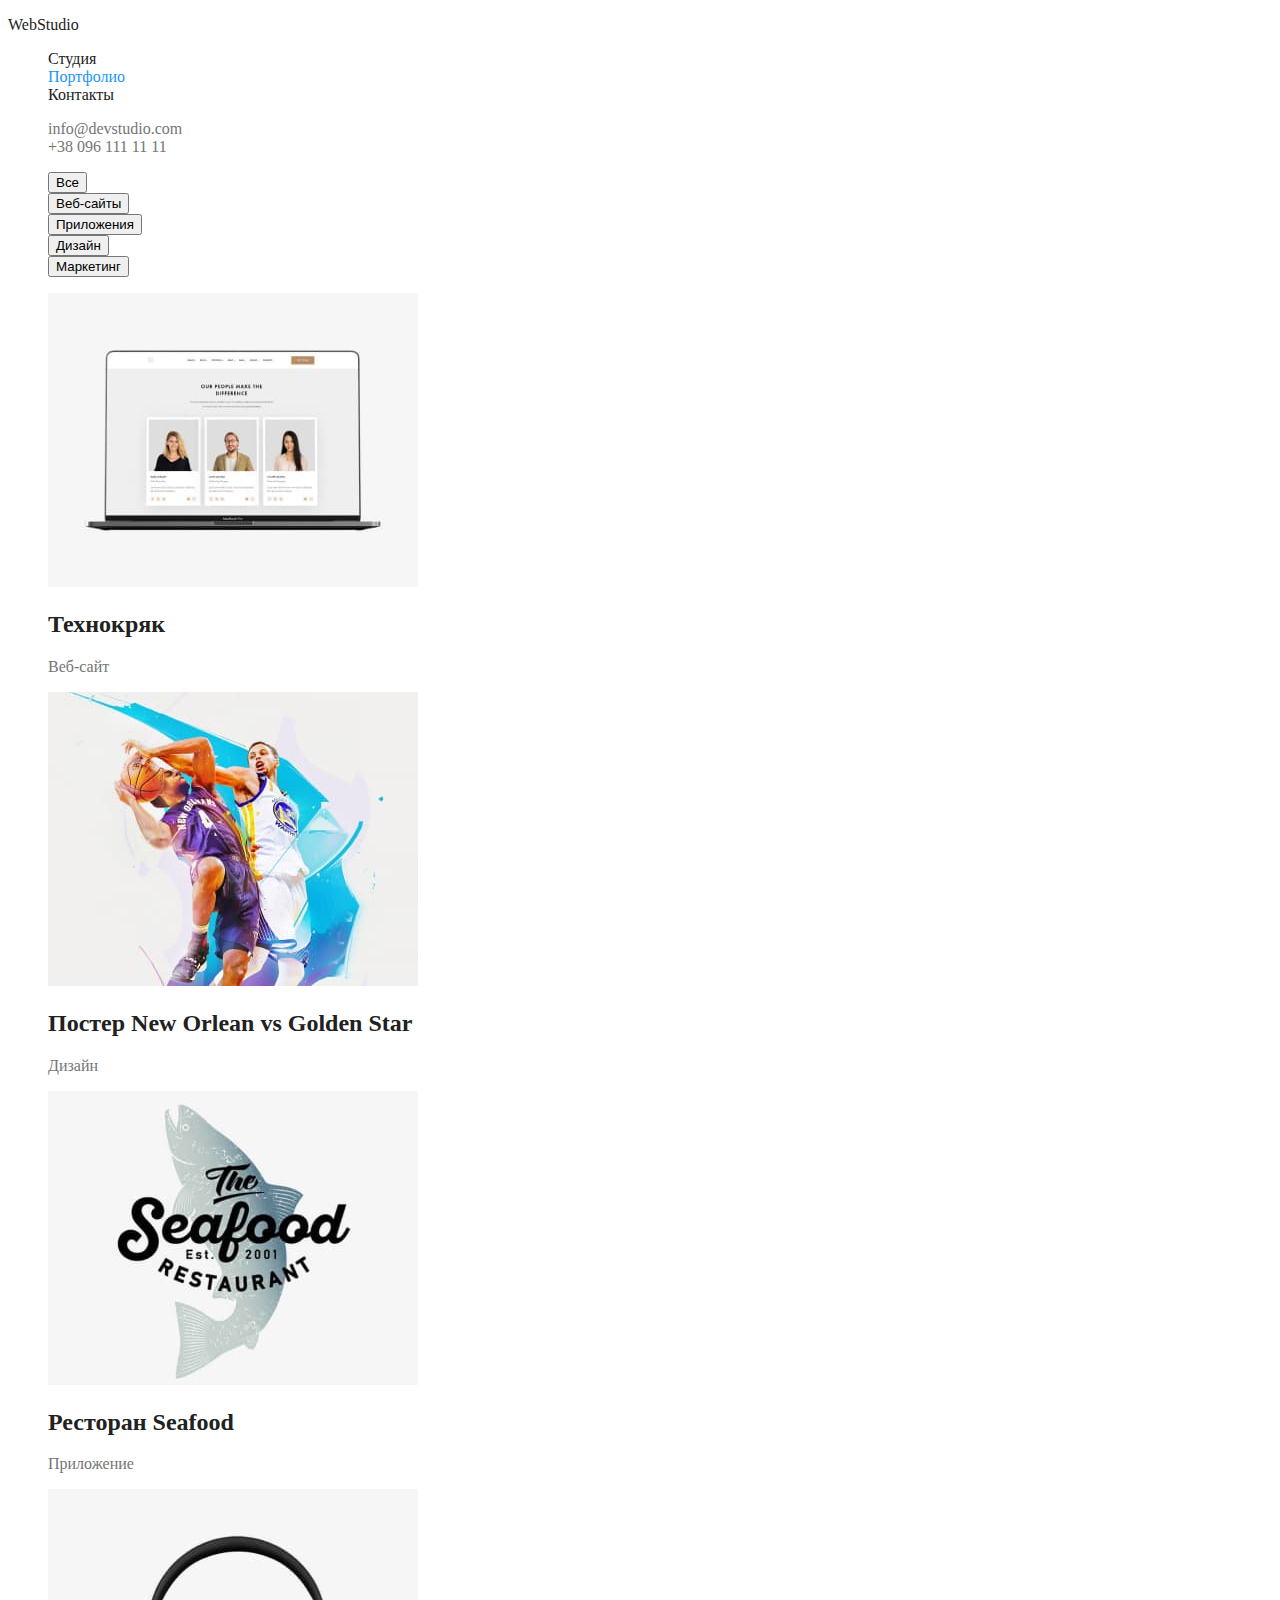
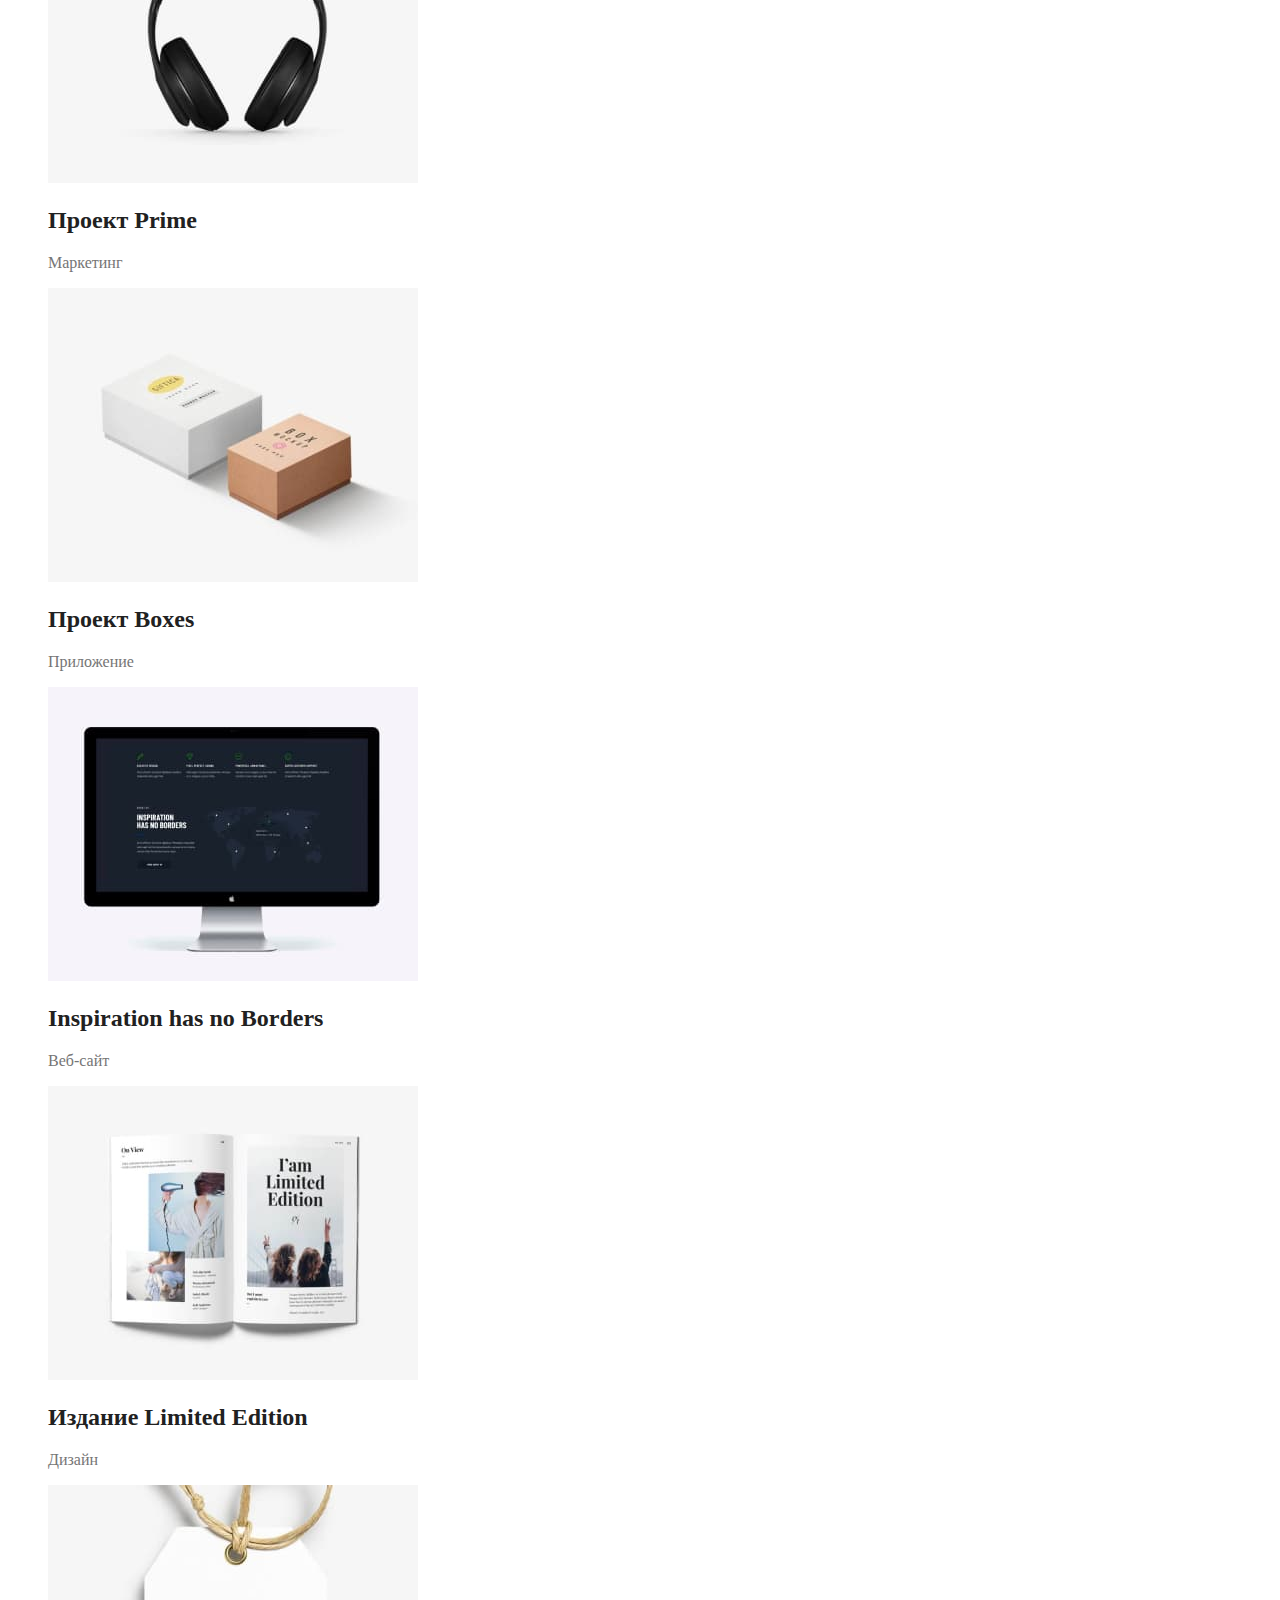
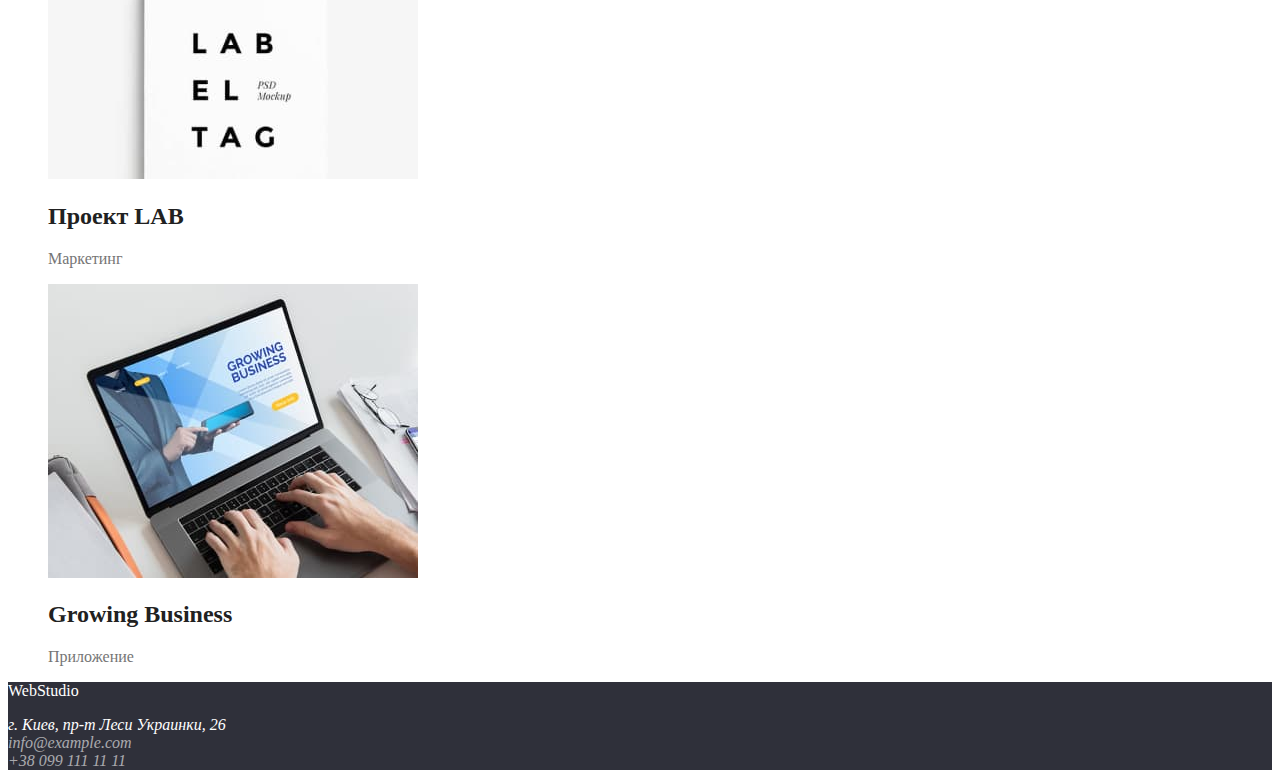
==== portfolio.html @ 00492921 "Стилизирует portfolio.html" ====
<!DOCTYPE html>
<html lang="ru">

<head>
  <meta charset="UTF-8">
  <meta http-equiv="X-UA-Compatible" content="IE=edge">
  <meta name="viewport" content="width=device-width, initial-scale=1.0">
  <title>Портфолио</title>
  <link rel="stylesheet" href="./css/styles.css">
  <link href="https://fonts.googleapis.com/css2?family=Raleway:wght@700&family=Roboto:wght@400;500;700;900&display=swap"
    rel="stylesheet">
</head>

<body>
  <header>
    <nav class="site-nav">
      <p><a href="" class="header-logo link">WebStudio</a></p>
      <ul class="list">
        <li><a href="./index.html" class="link">Студия</a></li>
        <li><a href="" class="link current">Портфолио</a></li>
        <li><a href="" class="link">Контакты</a></li>
      </ul>
    </nav>
    <ul class="list auth-nav">
      <li><a href="mailto:info@devstudio.com" class="link">info@devstudio.com</a></li>
      <li><a href="tel:+380961111111" class="link">+38 096 111 11 11</a></li>
    </ul>
  </header>

  <main>
    <h1 class="hidden">Наши проекты</h1>
    <section class="projects">
      <ul class="list projects-text">
        <li><button type="button" class="projects-button">Все</button></li>
        <li><button type="button" class="projects-button">Веб-сайты</button></li>
        <li><button type="button" class="projects-button">Приложения</button></li>
        <li><button type="button" class="projects-button">Дизайн</button></li>
        <li><button type="button" class="projects-button">Маркетинг</button></li>
      </ul>
      <ul class="list">
        <li>
          <img src="./images/img5.jpg" alt="ноутбук с сайтом выбора резюме" width="370" height="294">
          <h2 class="projects-title">Технокряк</h2>
          <p>Веб-сайт</p>
        </li>
        <li>
          <img src="./images/img6.jpg" alt="баскетболисты" width="370" height="294">
          <h2 class="projects-title">Постер New Orlean vs Golden Star</h2>
          <p>Дизайн</p>
        </li>
        <li>
          <img src="./images/img7.jpg" alt="логотип ресторана" width="370" height="294">
          <h2 class="projects-title">Ресторан Seafood</h2>
          <p>Приложение</p>
        </li>
        <li>
          <img src="./images/img8.jpg" alt="беспроводные наушники" width="370" height="294">
          <h2 class="projects-title">Проект Prime</h2>
          <p>Маркетинг</p>
        </li>
        <li>
          <img src="./images/img9.jpg" alt="две коробки" width="370" height="294">
          <h2 class="projects-title">Проект Boxes</h2>
          <p>Приложение</p>
        </li>
        <li>
          <img src="./images/img10.jpg" alt="монитор" width="370" height="294">
          <h2 class="projects-title">Inspiration has no Borders</h2>
          <p>Веб-сайт</p>
        </li>
        <li>
          <img src="./images/img11.jpg" alt="открытая книга" width="370" height="294">
          <h2 class="projects-title">Издание Limited Edition</h2>
          <p>Дизайн</p>
        </li>
        <li>
          <img src="./images/img12.jpg" alt="бирка" width="370" height="294">
          <h2 class="projects-title">Проект LAB</h2>
          <p>Маркетинг</p>
        </li>
        <li>
          <img src="./images/img13.jpg" alt="мужчина работает за ноутбуком" width="370" height="294">
          <h2 class="projects-title">Growing Business</h2>
          <p>Приложение</p>
        </li>
      </ul>
    </section>
  </main>

  <footer>
    <p><a href="" class="footer-logo link">WebStudio</a></p>
    <address class="address">
      г. Киев, пр-т Леси Украинки, 26 <br />
      <a href="mailto:info@example.com" class="link">info@example.com</a><br />
      <a href="tel:+380991111111" class="link">+38 099 111 11 11</a>
    </address>
  </footer>
</body>

</html>
---- css/styles.css ----
/* основной цвет текста #212121; */
/* вторичный цвет текста #757575; */
/* цвет акцента #2196F3; */
/* Белый #FFFFFF; */
/* Черный для лого #000000; */
/* Белый с прозрачностью rgba(255, 255, 255, 0.6); */

/* цвет фона в хедере #FFFFFF; */
/* цвет фона героя и футера #2F303A; */
/* цвет фона главный #E5E5E5; */
/* цвет фона вторичный #F5F4FA; */

:root {
  --primary-text-color: #212121;
  --secondary-text-color: #757575;
  --accent-text-color: #2196f3;
  --white-text-color: #ffffff;
  --logo-text-color: #000000;
  --white06-text-color: rgba(255, 255, 255, 0.6);
}

body {
  background-color: #ffffff;
  color: var(--secondary-text-color);
}

.list {
  list-style: none;
}

.link {
  text-decoration: none;
}

/* Header logo */
.header-logo {
  color: var(--logo-text-color);
}

/* Site-nav */
.site-nav .link {
  color: var(--primary-text-color);
}

.site-nav .link.current {
  color: var(--accent-text-color);
}

.site-nav .link:hover,
.site-nav .link:focus,
.auth-nav .link:hover,
.auth-nav .link:focus {
  color: var(--accent-text-color);
}

.auth-nav a {
  color: inherit;
}

/* Hero */
.hero-title {
  color: var(--white-text-color);
}

.hero {
  background-color: #2f303a;
}

.hero-button {
  color: var(--white-text-color);
  background-color: var(--accent-text-color);
  cursor: pointer;
}

/* Quality and Work and Team */
.quality-title,
.work-title,
.team-title {
  color: var(--primary-text-color);
}

/* Footer */
footer {
  background-color: #2f303a;
}

.footer-logo:hover,
.footer-logo:focus {
  color: var(--accent-text-color);
}

.address,
.footer-logo {
  color: var(--white-text-color);
}
.address .link {
  color: var(--white06-text-color);
}

/* Projects */
.hidden {
  display: none;
}

.projects-title,
.projects-text {
  color: var(--primary-text-color);
}

.projects-button:hover,
.projects-button:focus {
  background-color: var(--accent-text-color);
  color: var(--white-text-color);
}
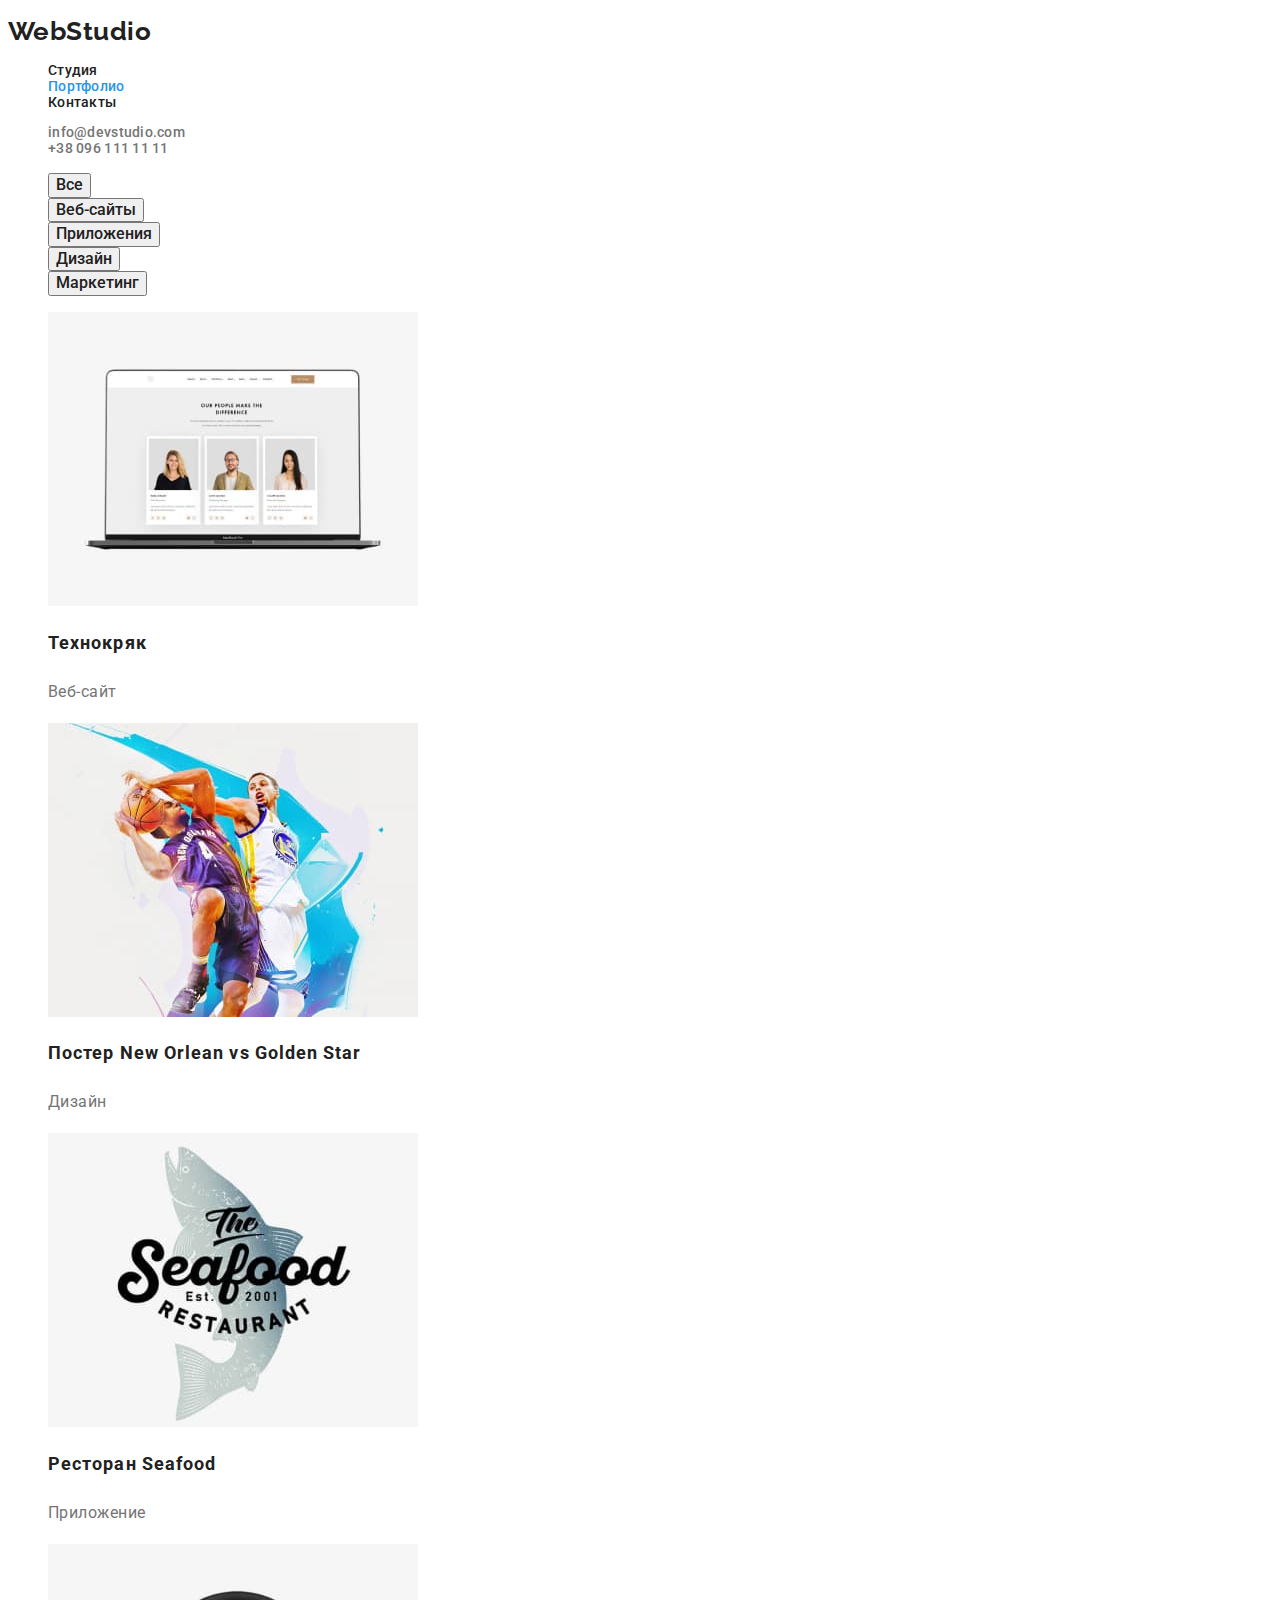
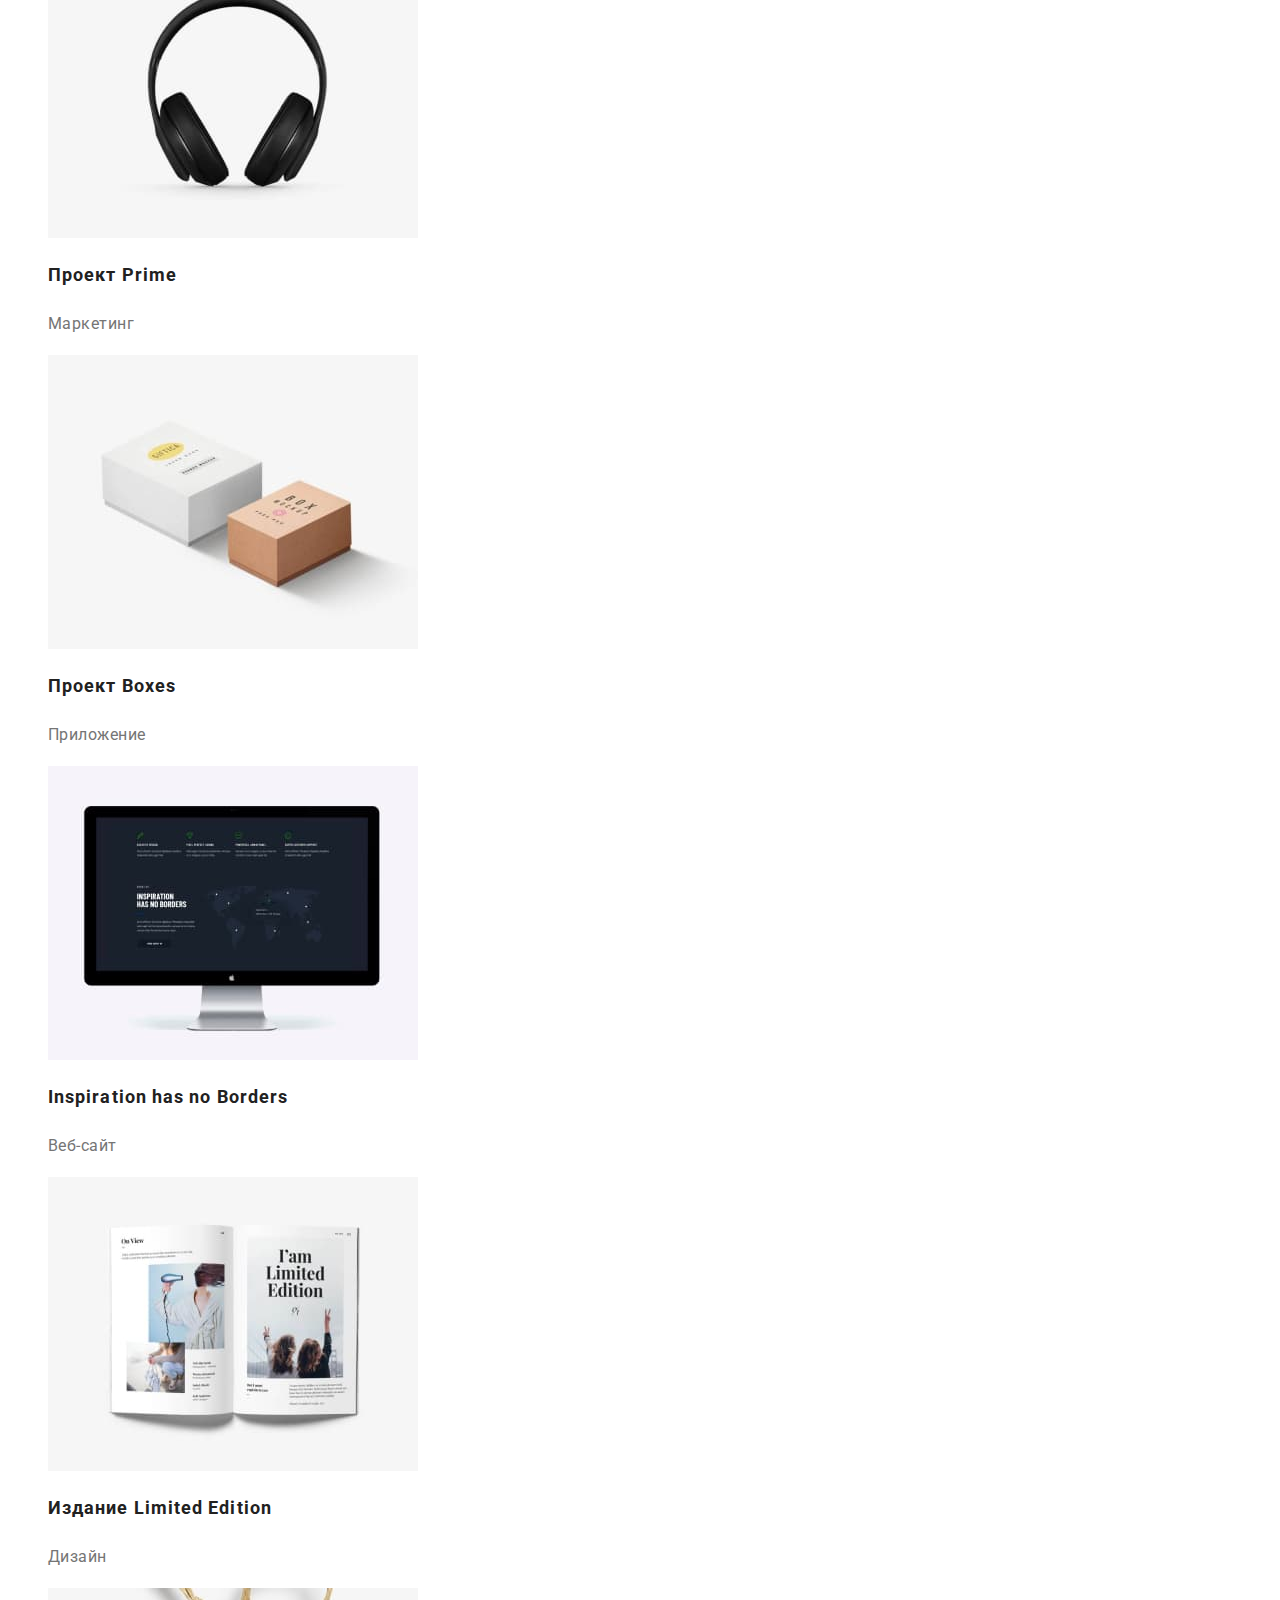
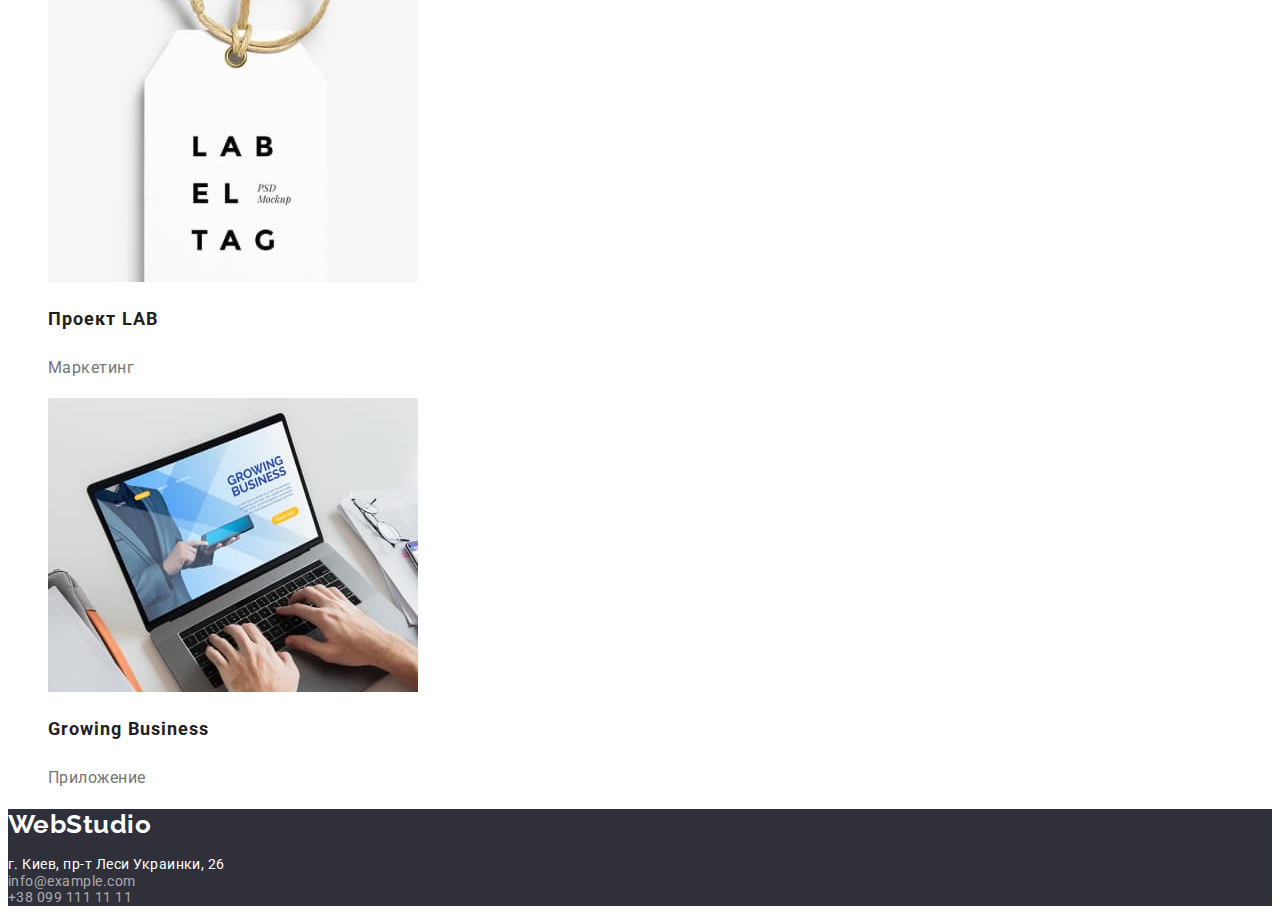
==== commit cc5095a6: "Добавляет шрифты в стили" ====
--- a/portfolio.html
+++ b/portfolio.html
@@ -14,8 +14,8 @@
 <body>
   <header>
     <nav class="site-nav">
-      <p><a href="" class="header-logo link">WebStudio</a></p>
-      <ul class="list">
+      <p><a href="./index.html" class="header-logo link">WebStudio</a></p>
+      <ul class="list nav">
         <li><a href="./index.html" class="link">Студия</a></li>
         <li><a href="" class="link current">Портфолио</a></li>
         <li><a href="" class="link">Контакты</a></li>
@@ -30,7 +30,7 @@
   <main>
     <h1 class="hidden">Наши проекты</h1>
     <section class="projects">
-      <ul class="list projects-text">
+      <ul class="list">
         <li><button type="button" class="projects-button">Все</button></li>
         <li><button type="button" class="projects-button">Веб-сайты</button></li>
         <li><button type="button" class="projects-button">Приложения</button></li>
@@ -41,47 +41,47 @@
         <li>
           <img src="./images/img5.jpg" alt="ноутбук с сайтом выбора резюме" width="370" height="294">
           <h2 class="projects-title">Технокряк</h2>
-          <p>Веб-сайт</p>
+          <p class="projects-text">Веб-сайт</p>
         </li>
         <li>
           <img src="./images/img6.jpg" alt="баскетболисты" width="370" height="294">
           <h2 class="projects-title">Постер New Orlean vs Golden Star</h2>
-          <p>Дизайн</p>
+          <p class="projects-text">Дизайн</p>
         </li>
         <li>
           <img src="./images/img7.jpg" alt="логотип ресторана" width="370" height="294">
           <h2 class="projects-title">Ресторан Seafood</h2>
-          <p>Приложение</p>
+          <p class="projects-text">Приложение</p>
         </li>
         <li>
           <img src="./images/img8.jpg" alt="беспроводные наушники" width="370" height="294">
           <h2 class="projects-title">Проект Prime</h2>
-          <p>Маркетинг</p>
+          <p class="projects-text">Маркетинг</p>
         </li>
         <li>
           <img src="./images/img9.jpg" alt="две коробки" width="370" height="294">
           <h2 class="projects-title">Проект Boxes</h2>
-          <p>Приложение</p>
+          <p class="projects-text">Приложение</p>
         </li>
         <li>
           <img src="./images/img10.jpg" alt="монитор" width="370" height="294">
           <h2 class="projects-title">Inspiration has no Borders</h2>
-          <p>Веб-сайт</p>
+          <p class="projects-text">Веб-сайт</p>
         </li>
         <li>
           <img src="./images/img11.jpg" alt="открытая книга" width="370" height="294">
           <h2 class="projects-title">Издание Limited Edition</h2>
-          <p>Дизайн</p>
+          <p class="projects-text">Дизайн</p>
         </li>
         <li>
           <img src="./images/img12.jpg" alt="бирка" width="370" height="294">
           <h2 class="projects-title">Проект LAB</h2>
-          <p>Маркетинг</p>
+          <p class="projects-text">Маркетинг</p>
         </li>
         <li>
           <img src="./images/img13.jpg" alt="мужчина работает за ноутбуком" width="370" height="294">
           <h2 class="projects-title">Growing Business</h2>
-          <p>Приложение</p>
+          <p class="projects-text">Приложение</p>
         </li>
       </ul>
     </section>
--- a/css/styles.css
+++ b/css/styles.css
@@ -22,6 +22,9 @@
 body {
   background-color: #ffffff;
   color: var(--secondary-text-color);
+
+  font-family: Roboto, sans-serif;
+  letter-spacing: 0.03em;
 }
 
 .list {
@@ -33,8 +36,15 @@
 }
 
 /* Header logo */
+
 .header-logo {
   color: var(--logo-text-color);
+
+  font-family: Raleway;
+  font-style: normal;
+  font-weight: 700;
+  font-size: 26px;
+  line-height: 1.2;
 }
 
 /* Site-nav */
@@ -53,30 +63,96 @@
   color: var(--accent-text-color);
 }
 
-.auth-nav a {
+.auth-nav .link {
   color: inherit;
 }
 
+.nav,
+.auth-nav {
+  font-style: normal;
+  font-weight: 500;
+  font-size: 14px;
+  line-height: 1.14;
+  letter-spacing: 0.02em;
+}
 /* Hero */
-.hero-title {
-  color: var(--white-text-color);
-}
-
 .hero {
   background-color: #2f303a;
 }
 
+.hero-title {
+  color: var(--white-text-color);
+
+  font-style: normal;
+  font-weight: 900;
+  font-size: 44px;
+  line-height: 1.36;
+  text-align: center;
+  letter-spacing: 0.06em;
+  text-transform: uppercase;
+}
+
 .hero-button {
   color: var(--white-text-color);
   background-color: var(--accent-text-color);
   cursor: pointer;
+
+  font-family: Roboto;
+  font-style: normal;
+  font-weight: 700;
+  font-size: 16px;
+  line-height: 1.87;
+  display: flex;
+  align-items: center;
+  text-align: center;
+  letter-spacing: 0.06em;
 }
 
 /* Quality and Work and Team */
-.quality-title,
-.work-title,
+
+.quality-title {
+  color: var(--primary-text-color);
+
+  font-style: normal;
+  font-weight: 700;
+  font-size: 14px;
+  line-height: 1.14;
+  text-transform: uppercase;
+}
+
+.quality-text {
+  font-style: normal;
+  font-weight: 400;
+  font-size: 14px;
+  line-height: 1.17;
+}
+
+.title {
+  color: var(--primary-text-color);
+
+  font-style: normal;
+  font-weight: 700;
+  font-size: 36px;
+  line-height: 1.17;
+  text-align: center;
+}
+
 .team-title {
   color: var(--primary-text-color);
+
+  font-style: normal;
+  font-weight: 500;
+  font-size: 16px;
+  line-height: 1.19;
+  text-align: center;
+}
+
+.team-text {
+  font-style: normal;
+  font-weight: 400;
+  font-size: 16px;
+  line-height: 1.19;
+  text-align: center;
 }
 
 /* Footer */
@@ -89,10 +165,25 @@
   color: var(--accent-text-color);
 }
 
-.address,
+.address {
+  color: var(--white-text-color);
+
+  font-style: normal;
+  font-weight: 400;
+  font-size: 14px;
+  line-height: 1.17;
+}
+
 .footer-logo {
   color: var(--white-text-color);
-}
+
+  font-family: Raleway;
+  font-style: normal;
+  font-weight: 700;
+  font-size: 26px;
+  line-height: 1.2;
+}
+
 .address .link {
   color: var(--white06-text-color);
 }
@@ -102,9 +193,14 @@
   display: none;
 }
 
-.projects-title,
-.projects-text {
-  color: var(--primary-text-color);
+.projects-title {
+  color: var(--primary-text-color);
+
+  font-style: normal;
+  font-weight: 700;
+  font-size: 18px;
+  line-height: 2;
+  letter-spacing: 0.06em;
 }
 
 .projects-button:hover,
@@ -112,3 +208,21 @@
   background-color: var(--accent-text-color);
   color: var(--white-text-color);
 }
+
+.projects-button {
+  color: var(--primary-text-color);
+
+  font-family: Roboto;
+  font-style: normal;
+  font-weight: 500;
+  font-size: 16px;
+  line-height: 1.16;
+  text-align: center;
+}
+
+.projects-text {
+  font-style: normal;
+  font-weight: 400;
+  font-size: 16px;
+  line-height: 1.87;
+}
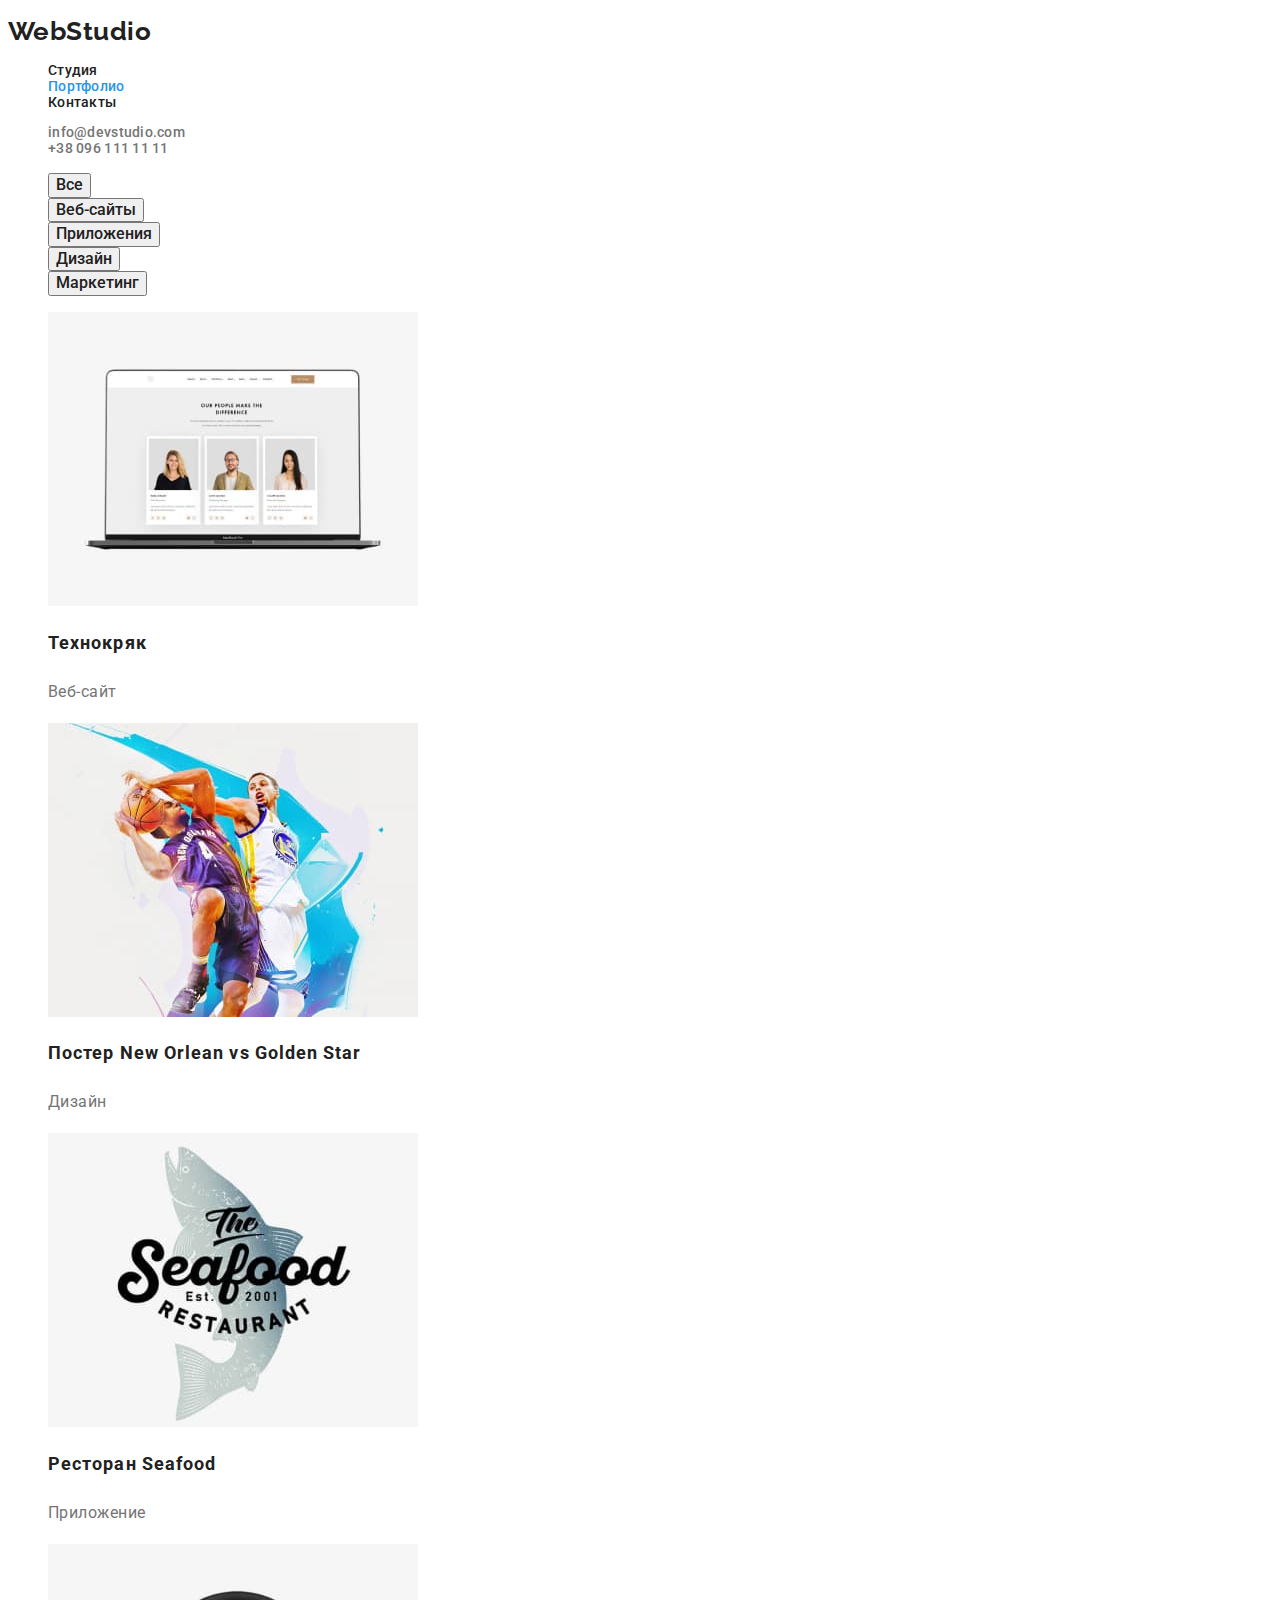
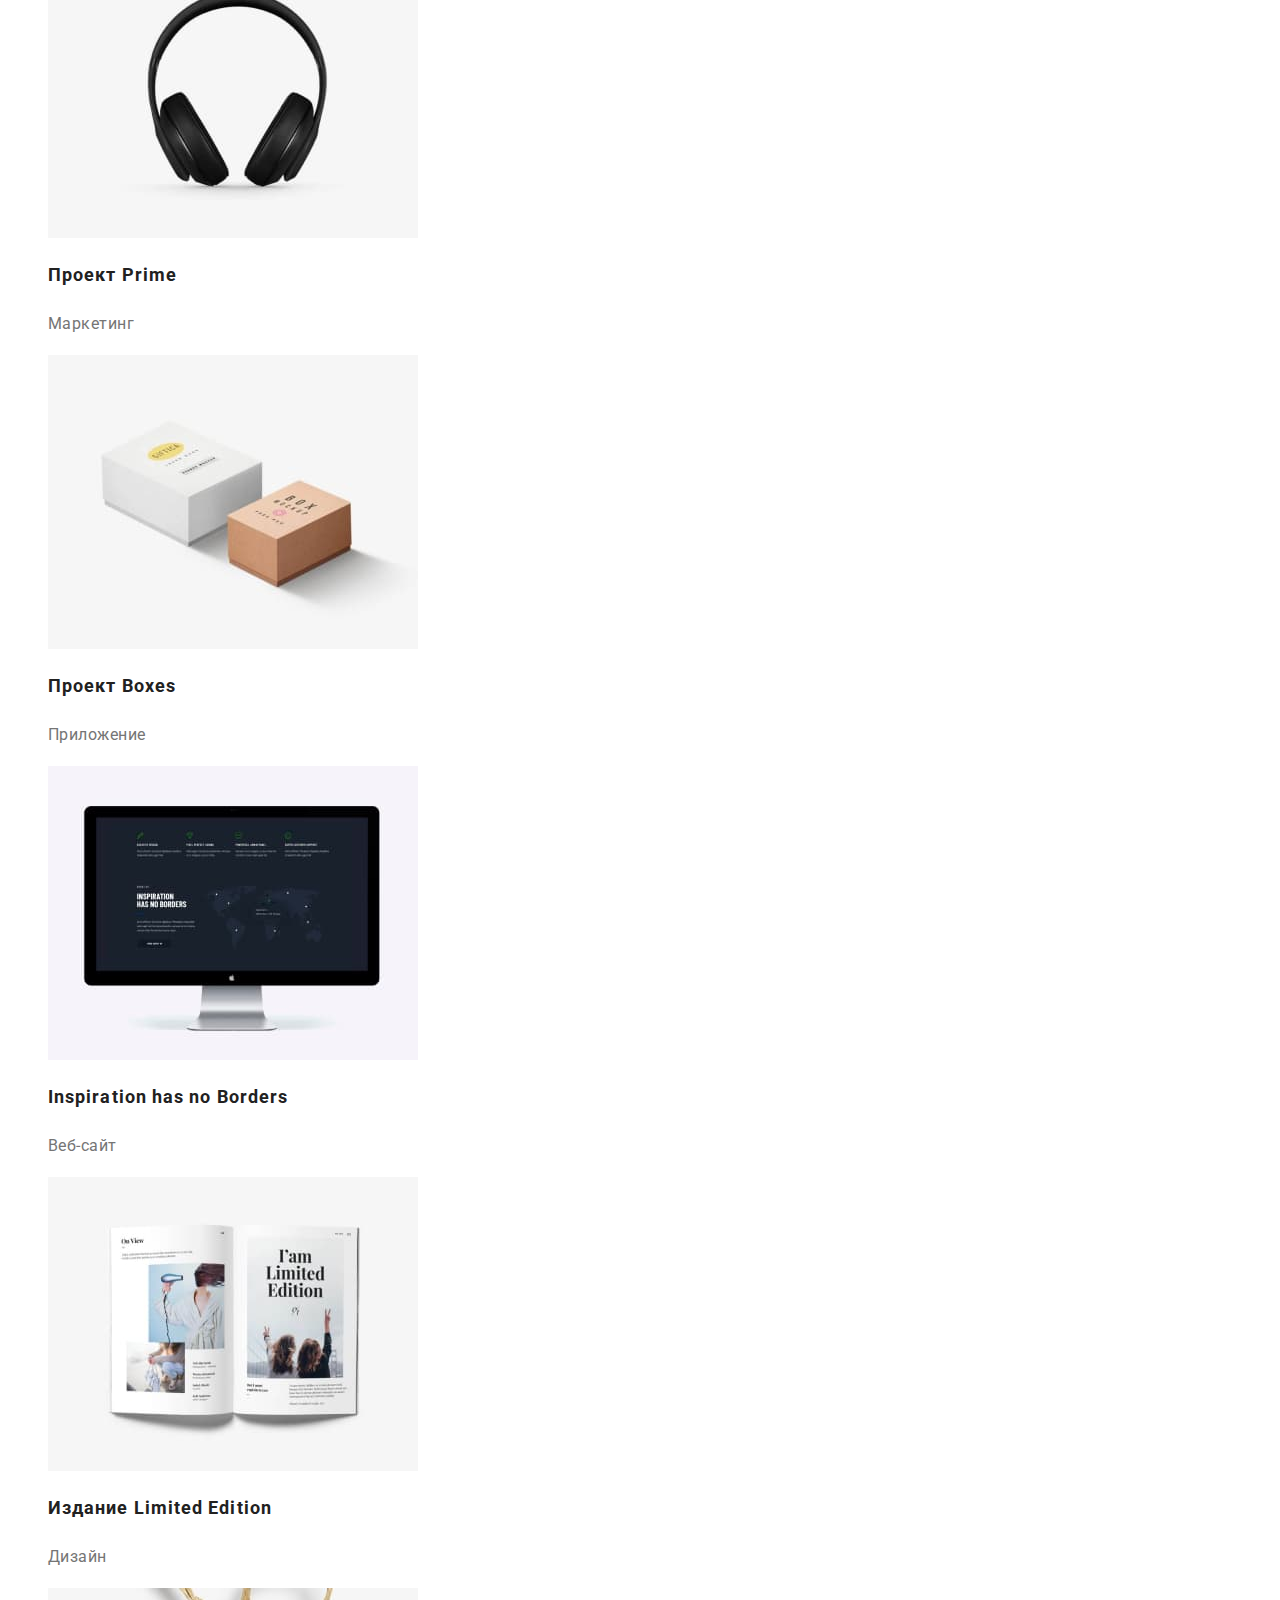
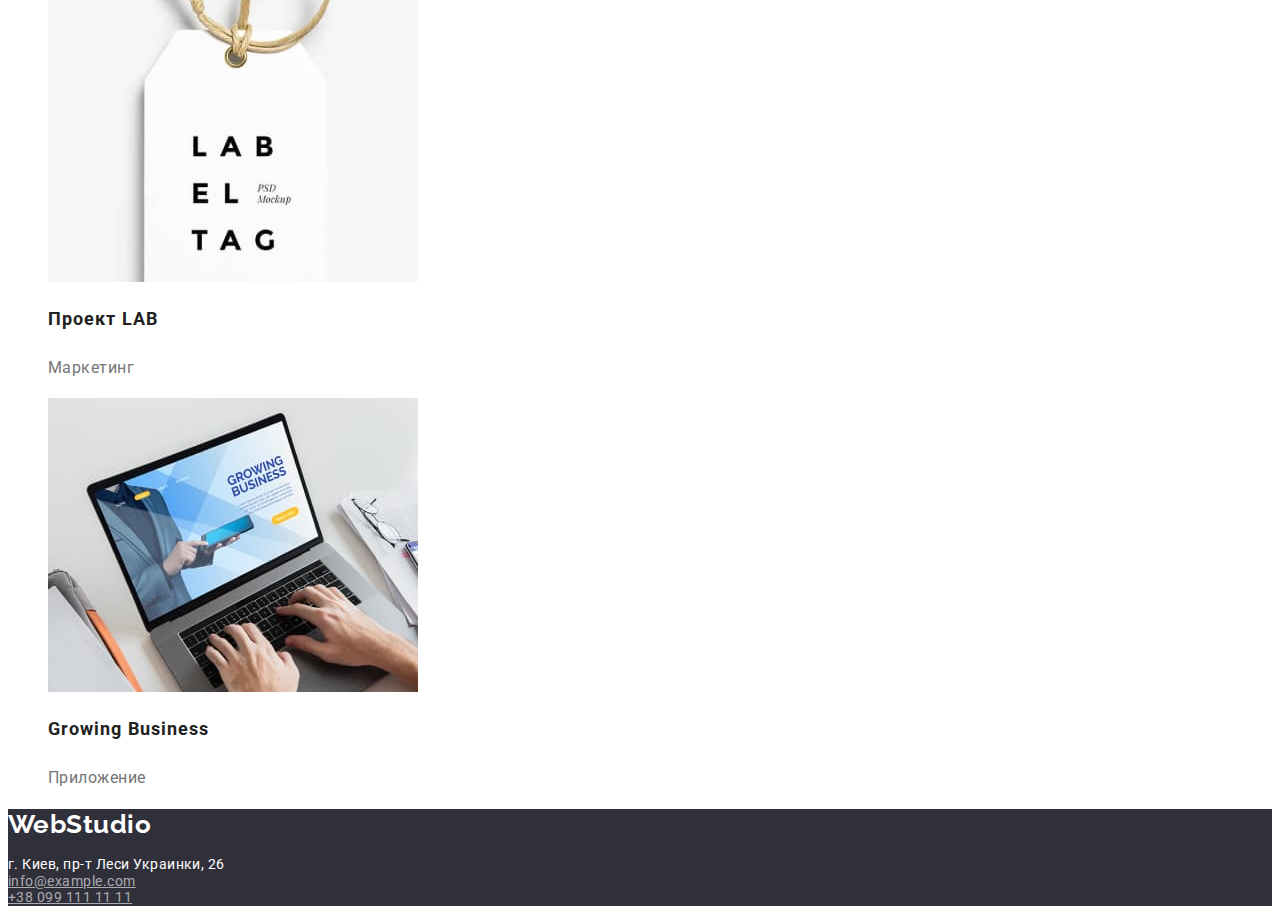
==== commit e0612d38: "Исправляет ошибки по ДЗ" ====
--- a/portfolio.html
+++ b/portfolio.html
@@ -87,12 +87,12 @@
     </section>
   </main>
 
-  <footer>
+  <footer class="footer">
     <p><a href="" class="footer-logo link">WebStudio</a></p>
     <address class="address">
       г. Киев, пр-т Леси Украинки, 26 <br />
-      <a href="mailto:info@example.com" class="link">info@example.com</a><br />
-      <a href="tel:+380991111111" class="link">+38 099 111 11 11</a>
+      <a href="mailto:info@example.com" class="footer-link">info@example.com</a><br />
+      <a href="tel:+380991111111" class="footer-link">+38 099 111 11 11</a>
     </address>
   </footer>
 </body>
--- a/css/styles.css
+++ b/css/styles.css
@@ -17,10 +17,11 @@
   --white-text-color: #ffffff;
   --logo-text-color: #000000;
   --white06-text-color: rgba(255, 255, 255, 0.6);
+  --bgc-hero-footer: #2f303a;
 }
 
 body {
-  background-color: #ffffff;
+  background-color: var(--white-text-color);
   color: var(--secondary-text-color);
 
   font-family: Roboto, sans-serif;
@@ -40,7 +41,7 @@
 .header-logo {
   color: var(--logo-text-color);
 
-  font-family: Raleway;
+  font-family: Raleway, sans-serif;
   font-style: normal;
   font-weight: 700;
   font-size: 26px;
@@ -77,7 +78,7 @@
 }
 /* Hero */
 .hero {
-  background-color: #2f303a;
+  background-color: var(--bgc-hero-footer);
 }
 
 .hero-title {
@@ -97,7 +98,7 @@
   background-color: var(--accent-text-color);
   cursor: pointer;
 
-  font-family: Roboto;
+  font-family: Roboto, sans-serif;
   font-style: normal;
   font-weight: 700;
   font-size: 16px;
@@ -121,8 +122,6 @@
 }
 
 .quality-text {
-  font-style: normal;
-  font-weight: 400;
   font-size: 14px;
   line-height: 1.17;
 }
@@ -148,16 +147,14 @@
 }
 
 .team-text {
-  font-style: normal;
-  font-weight: 400;
   font-size: 16px;
   line-height: 1.19;
   text-align: center;
 }
 
 /* Footer */
-footer {
-  background-color: #2f303a;
+.footer {
+  background-color: var(--bgc-hero-footer);
 }
 
 .footer-logo:hover,
@@ -177,15 +174,20 @@
 .footer-logo {
   color: var(--white-text-color);
 
-  font-family: Raleway;
+  font-family: Raleway, sans-serif;
   font-style: normal;
   font-weight: 700;
   font-size: 26px;
   line-height: 1.2;
 }
 
-.address .link {
+.address .footer-link {
   color: var(--white06-text-color);
+}
+
+.footer-link:hover,
+.footer-link:focus {
+  color: var(--accent-text-color);
 }
 
 /* Projects */
@@ -210,9 +212,10 @@
 }
 
 .projects-button {
-  color: var(--primary-text-color);
-
-  font-family: Roboto;
+  cursor: pointer;
+  color: var(--primary-text-color);
+
+  font-family: Roboto, sans-serif;
   font-style: normal;
   font-weight: 500;
   font-size: 16px;
@@ -221,8 +224,6 @@
 }
 
 .projects-text {
-  font-style: normal;
-  font-weight: 400;
   font-size: 16px;
   line-height: 1.87;
 }
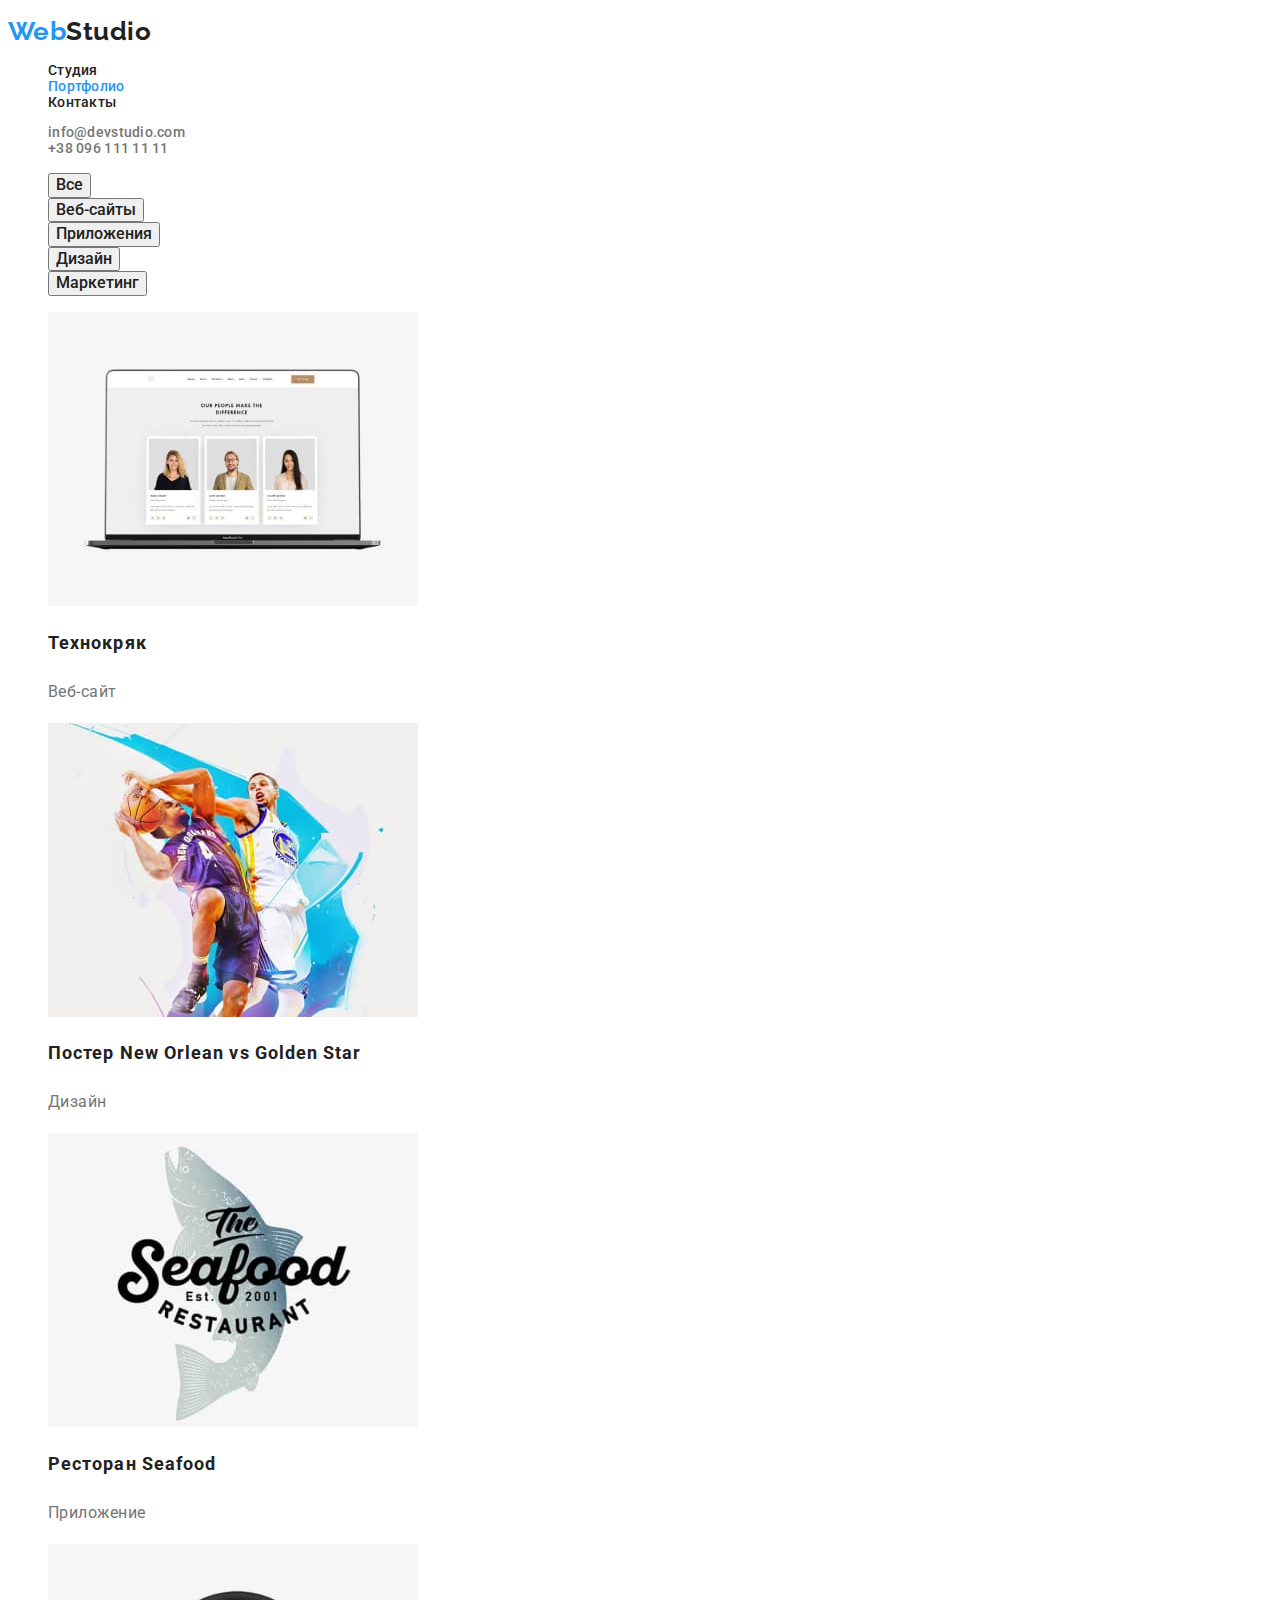
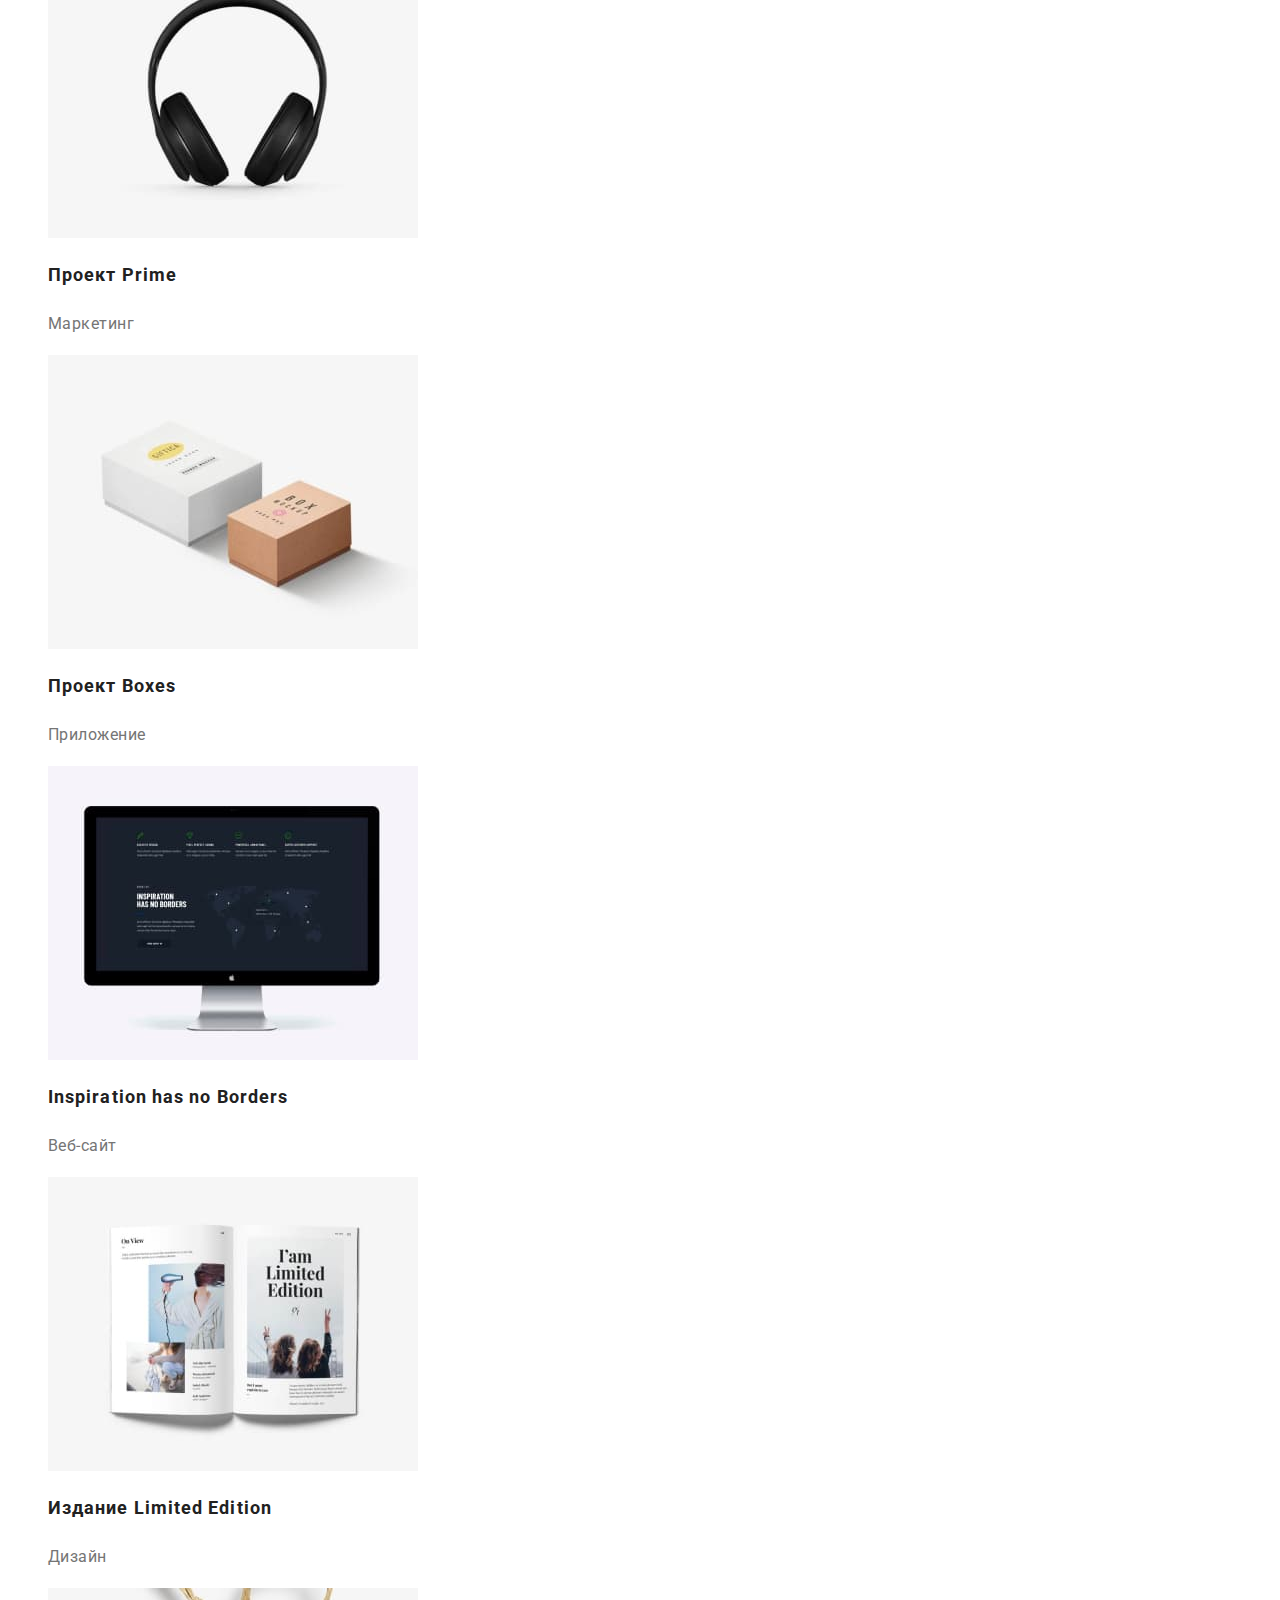
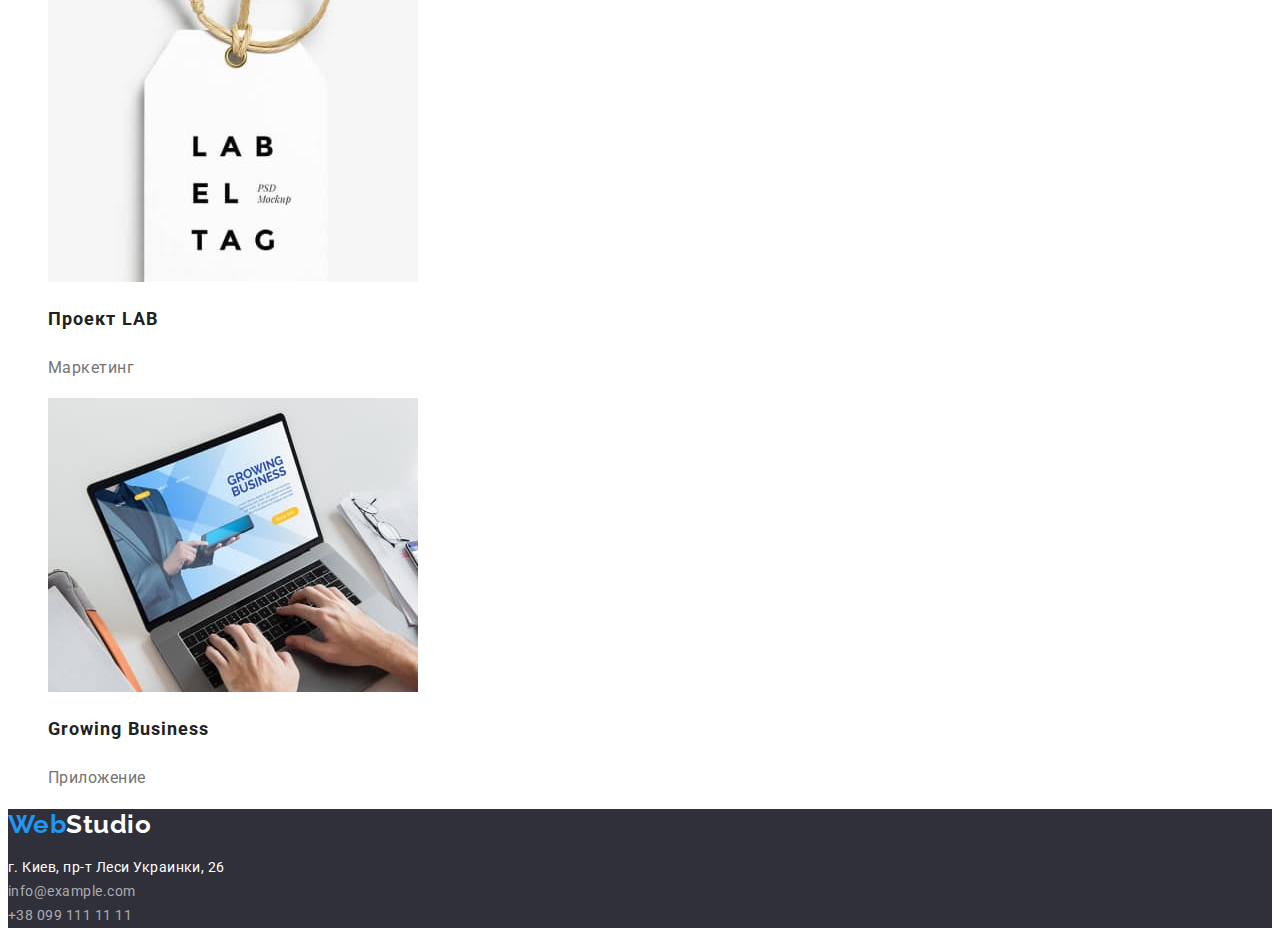
==== commit 5c6b65bb: "Web и ссылки в portfolio" ====
--- a/portfolio.html
+++ b/portfolio.html
@@ -14,7 +14,7 @@
 <body>
   <header>
     <nav class="site-nav">
-      <p><a href="./index.html" class="header-logo link">WebStudio</a></p>
+      <p><a href="./index.html" class="header-logo link"><span class="web">Web</span>Studio</a></p>
       <ul class="list nav">
         <li><a href="./index.html" class="link">Студия</a></li>
         <li><a href="" class="link current">Портфолио</a></li>
@@ -88,11 +88,11 @@
   </main>
 
   <footer class="footer">
-    <p><a href="" class="footer-logo link">WebStudio</a></p>
+    <p><a href="" class="footer-logo link"><span class="web">Web</span>Studio</a></p>
     <address class="address">
       г. Киев, пр-т Леси Украинки, 26 <br />
-      <a href="mailto:info@example.com" class="footer-link">info@example.com</a><br />
-      <a href="tel:+380991111111" class="footer-link">+38 099 111 11 11</a>
+      <a href="mailto:info@example.com" class="footer-link link">info@example.com</a><br />
+      <a href="tel:+380991111111" class="footer-link link">+38 099 111 11 11</a>
     </address>
   </footer>
 </body>
--- a/css/styles.css
+++ b/css/styles.css
@@ -48,6 +48,10 @@
   line-height: 1.2;
 }
 
+.web {
+  color: var(--accent-text-color);
+}
+
 /* Site-nav */
 .site-nav .link {
   color: var(--primary-text-color);
@@ -168,7 +172,7 @@
   font-style: normal;
   font-weight: 400;
   font-size: 14px;
-  line-height: 1.17;
+  line-height: 1.7;
 }
 
 .footer-logo {
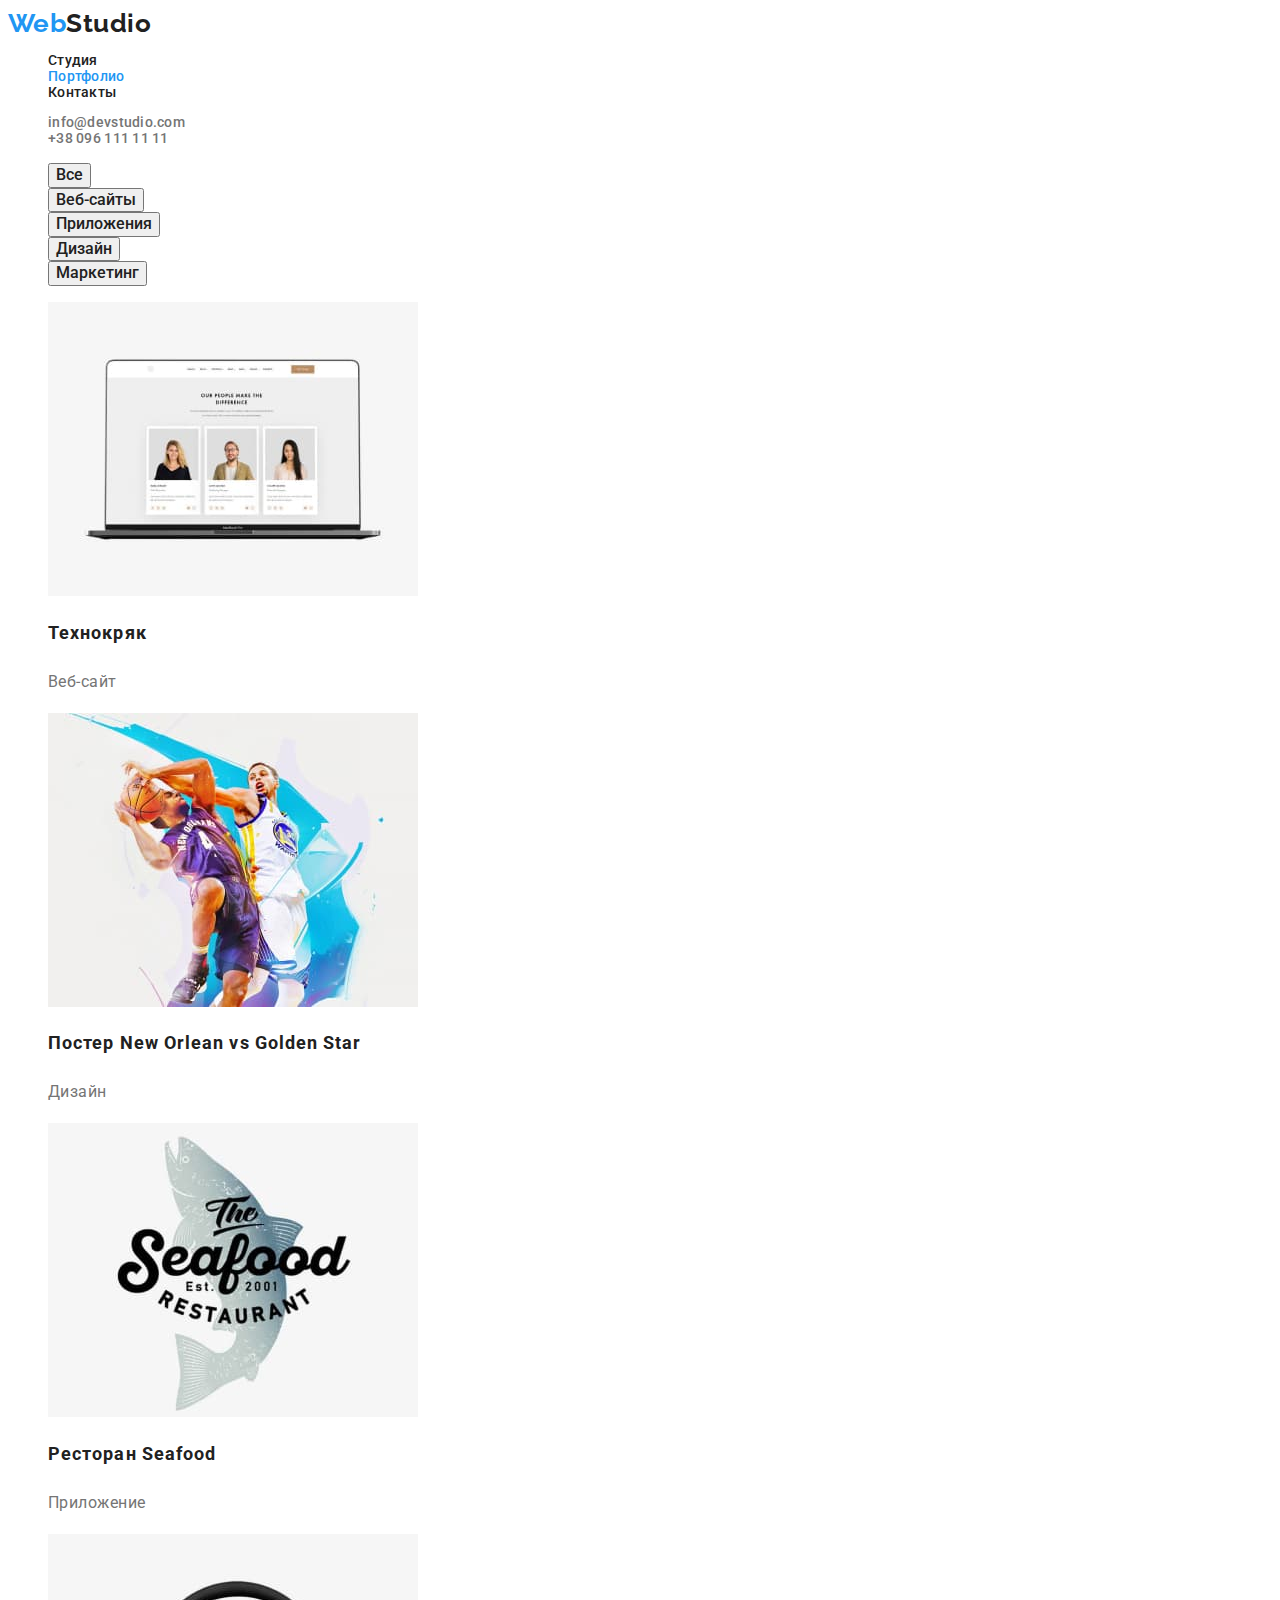
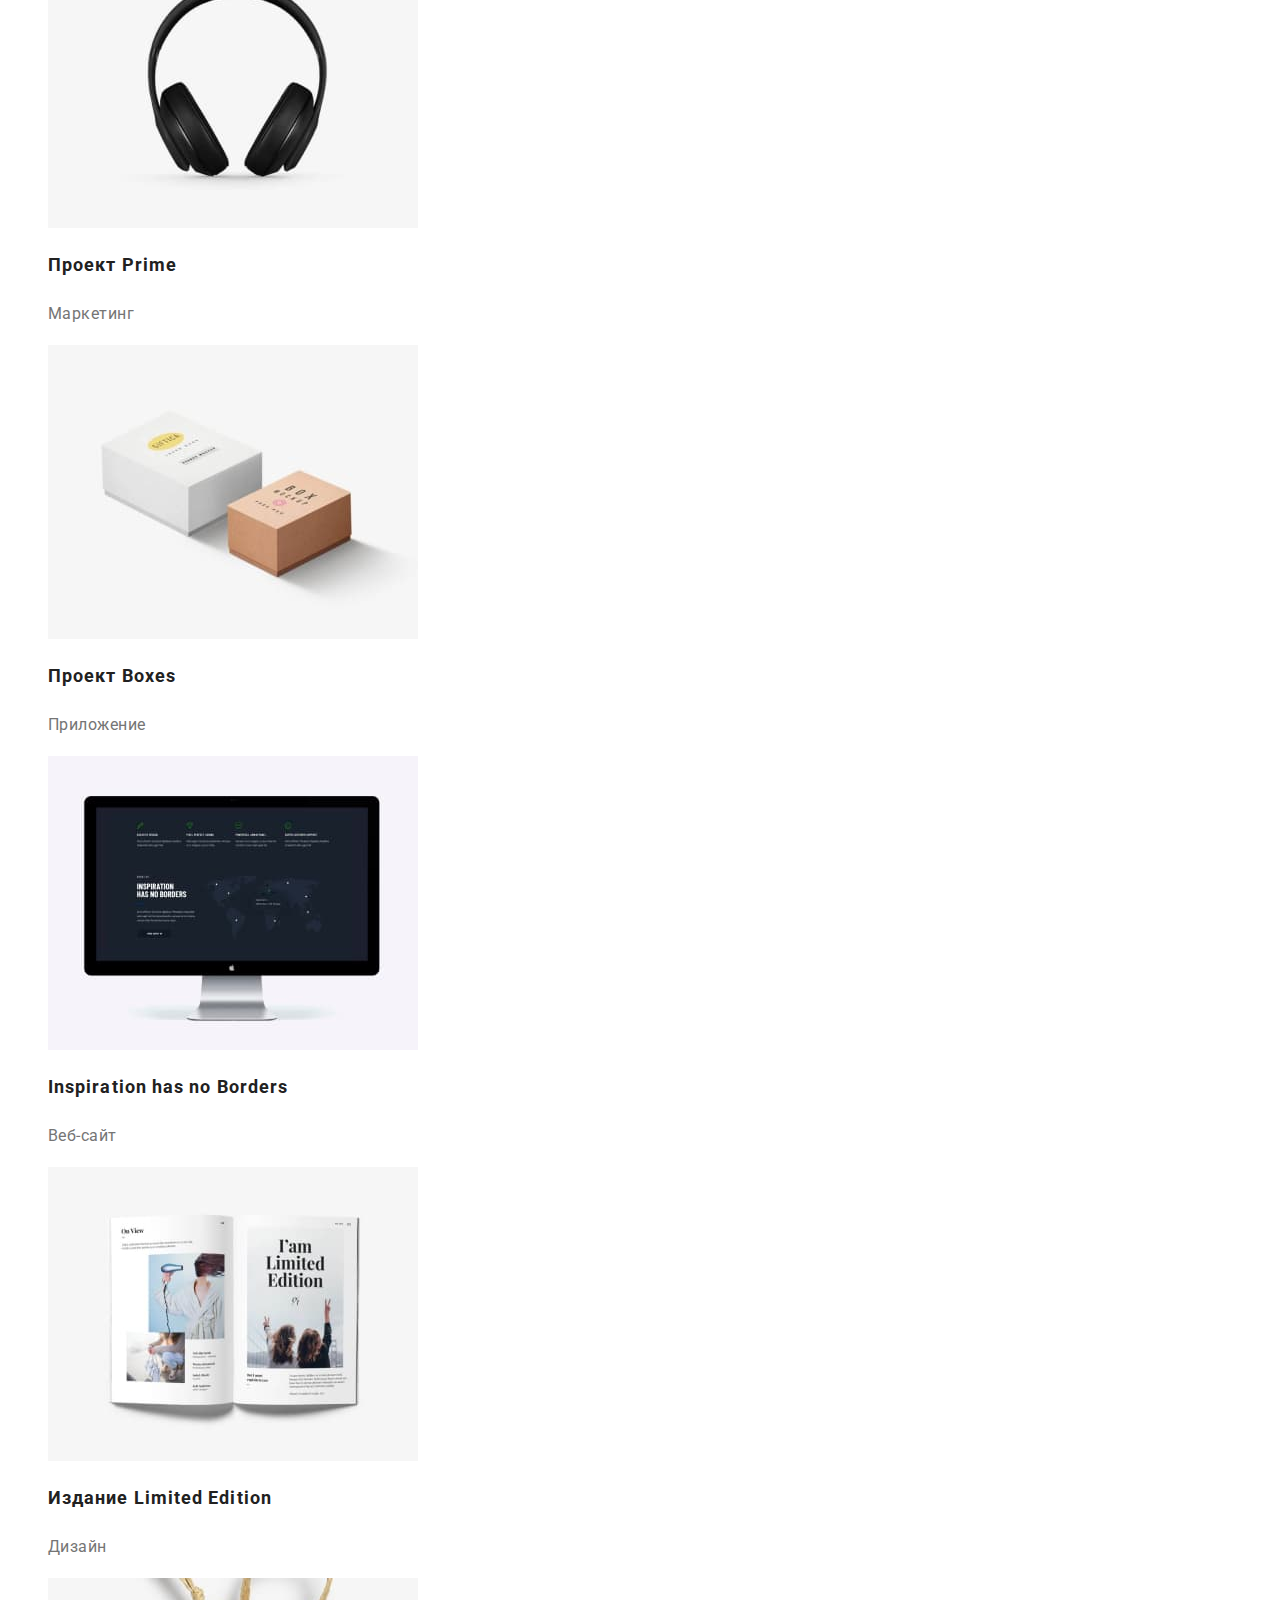
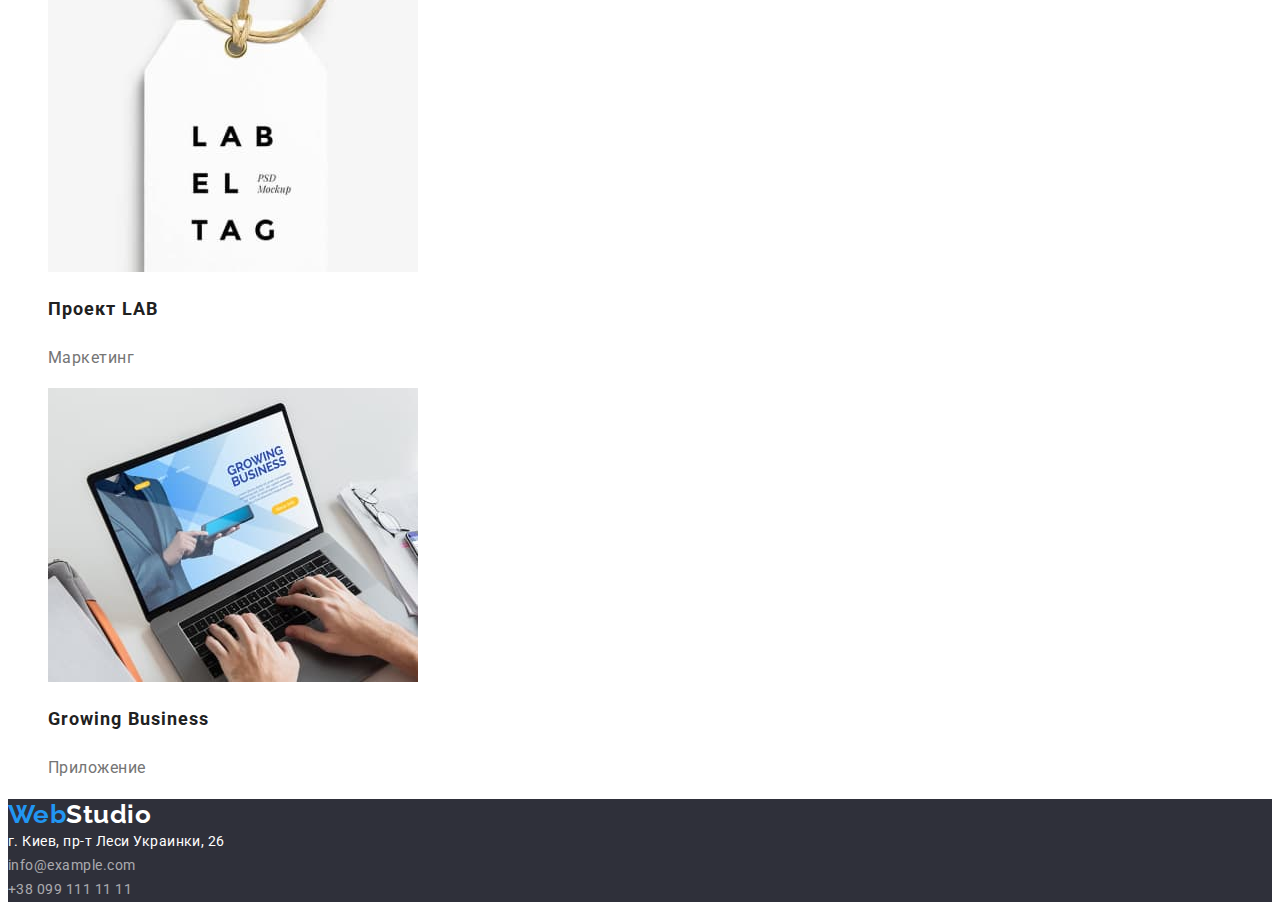
==== commit d2acb139: "Убирает Р в логотипе" ====
--- a/portfolio.html
+++ b/portfolio.html
@@ -14,7 +14,7 @@
 <body>
   <header>
     <nav class="site-nav">
-      <p><a href="./index.html" class="header-logo link"><span class="web">Web</span>Studio</a></p>
+      <a href="./index.html" class="header-logo link"><span class="web">Web</span>Studio</a>
       <ul class="list nav">
         <li><a href="./index.html" class="link">Студия</a></li>
         <li><a href="" class="link current">Портфолио</a></li>
@@ -88,7 +88,7 @@
   </main>
 
   <footer class="footer">
-    <p><a href="" class="footer-logo link"><span class="web">Web</span>Studio</a></p>
+    <a href="" class="footer-logo link"><span class="web">Web</span>Studio</a>
     <address class="address">
       г. Киев, пр-т Леси Украинки, 26 <br />
       <a href="mailto:info@example.com" class="footer-link link">info@example.com</a><br />
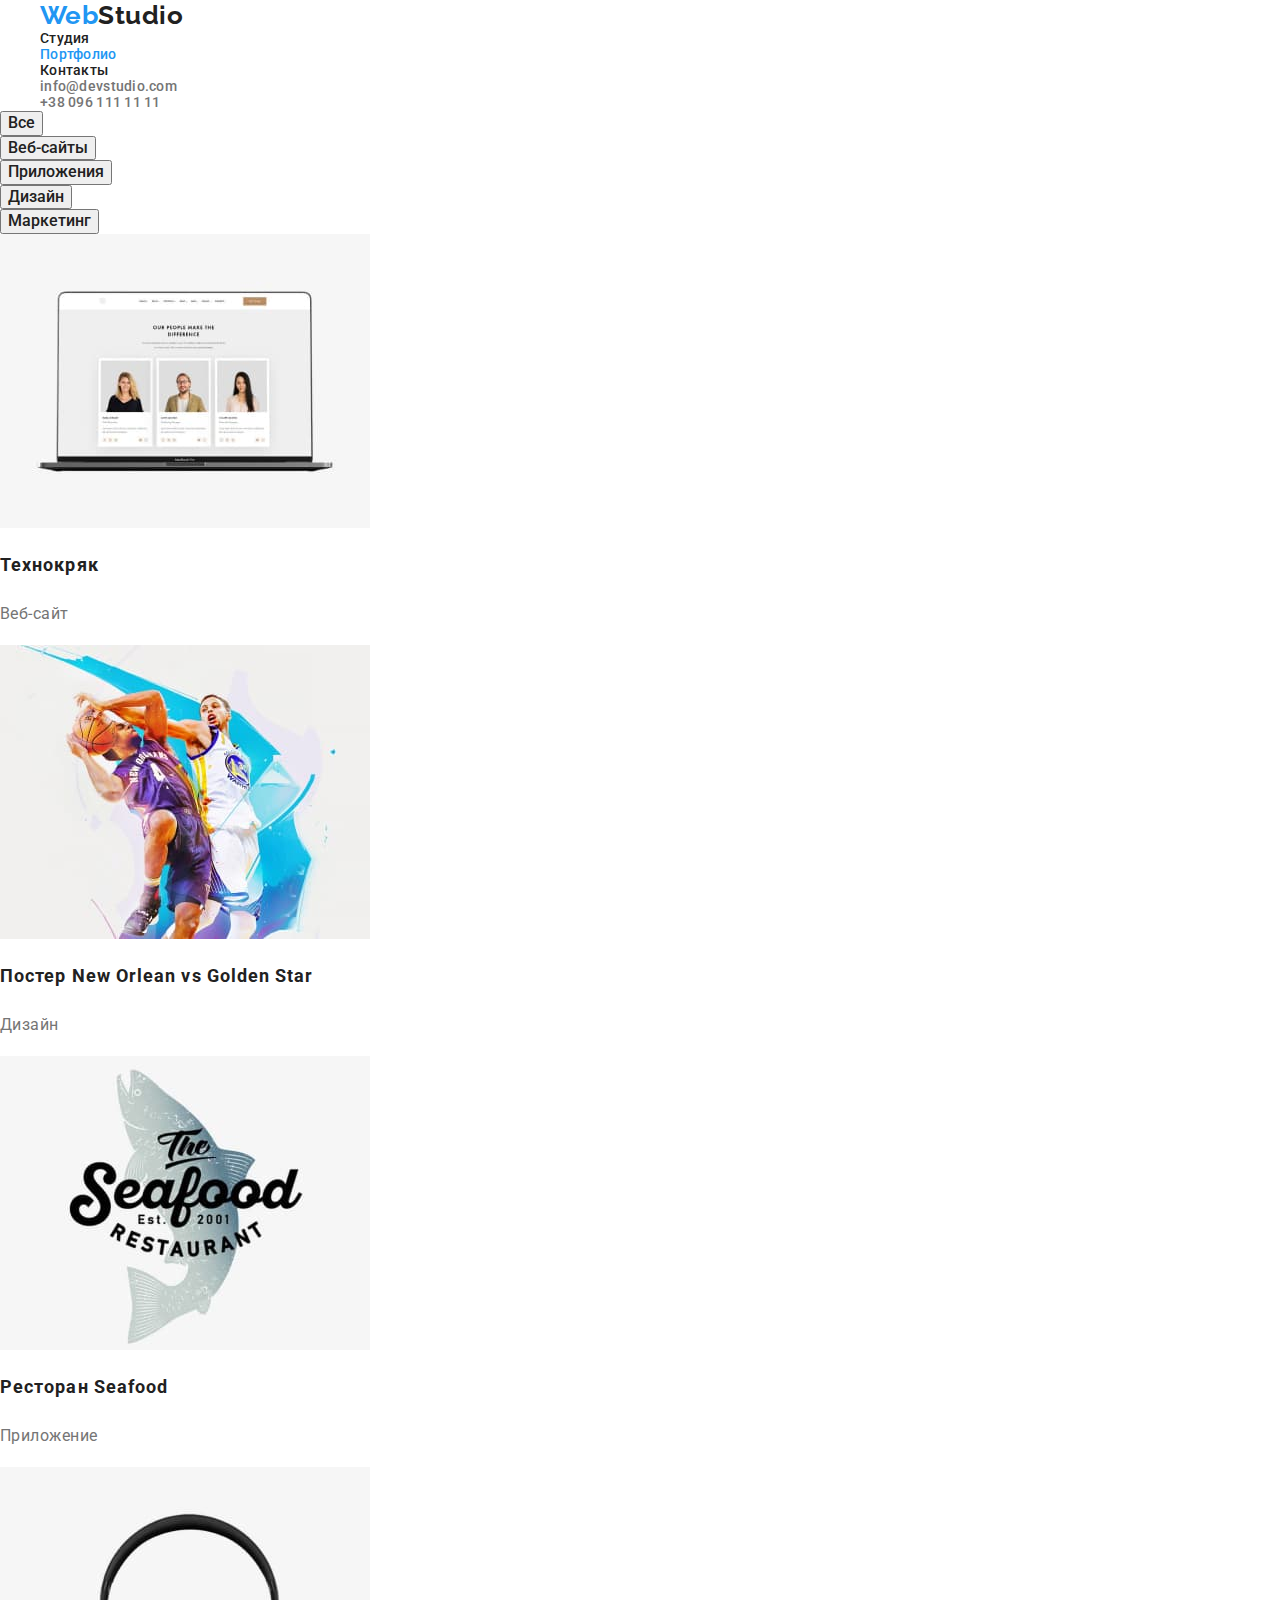
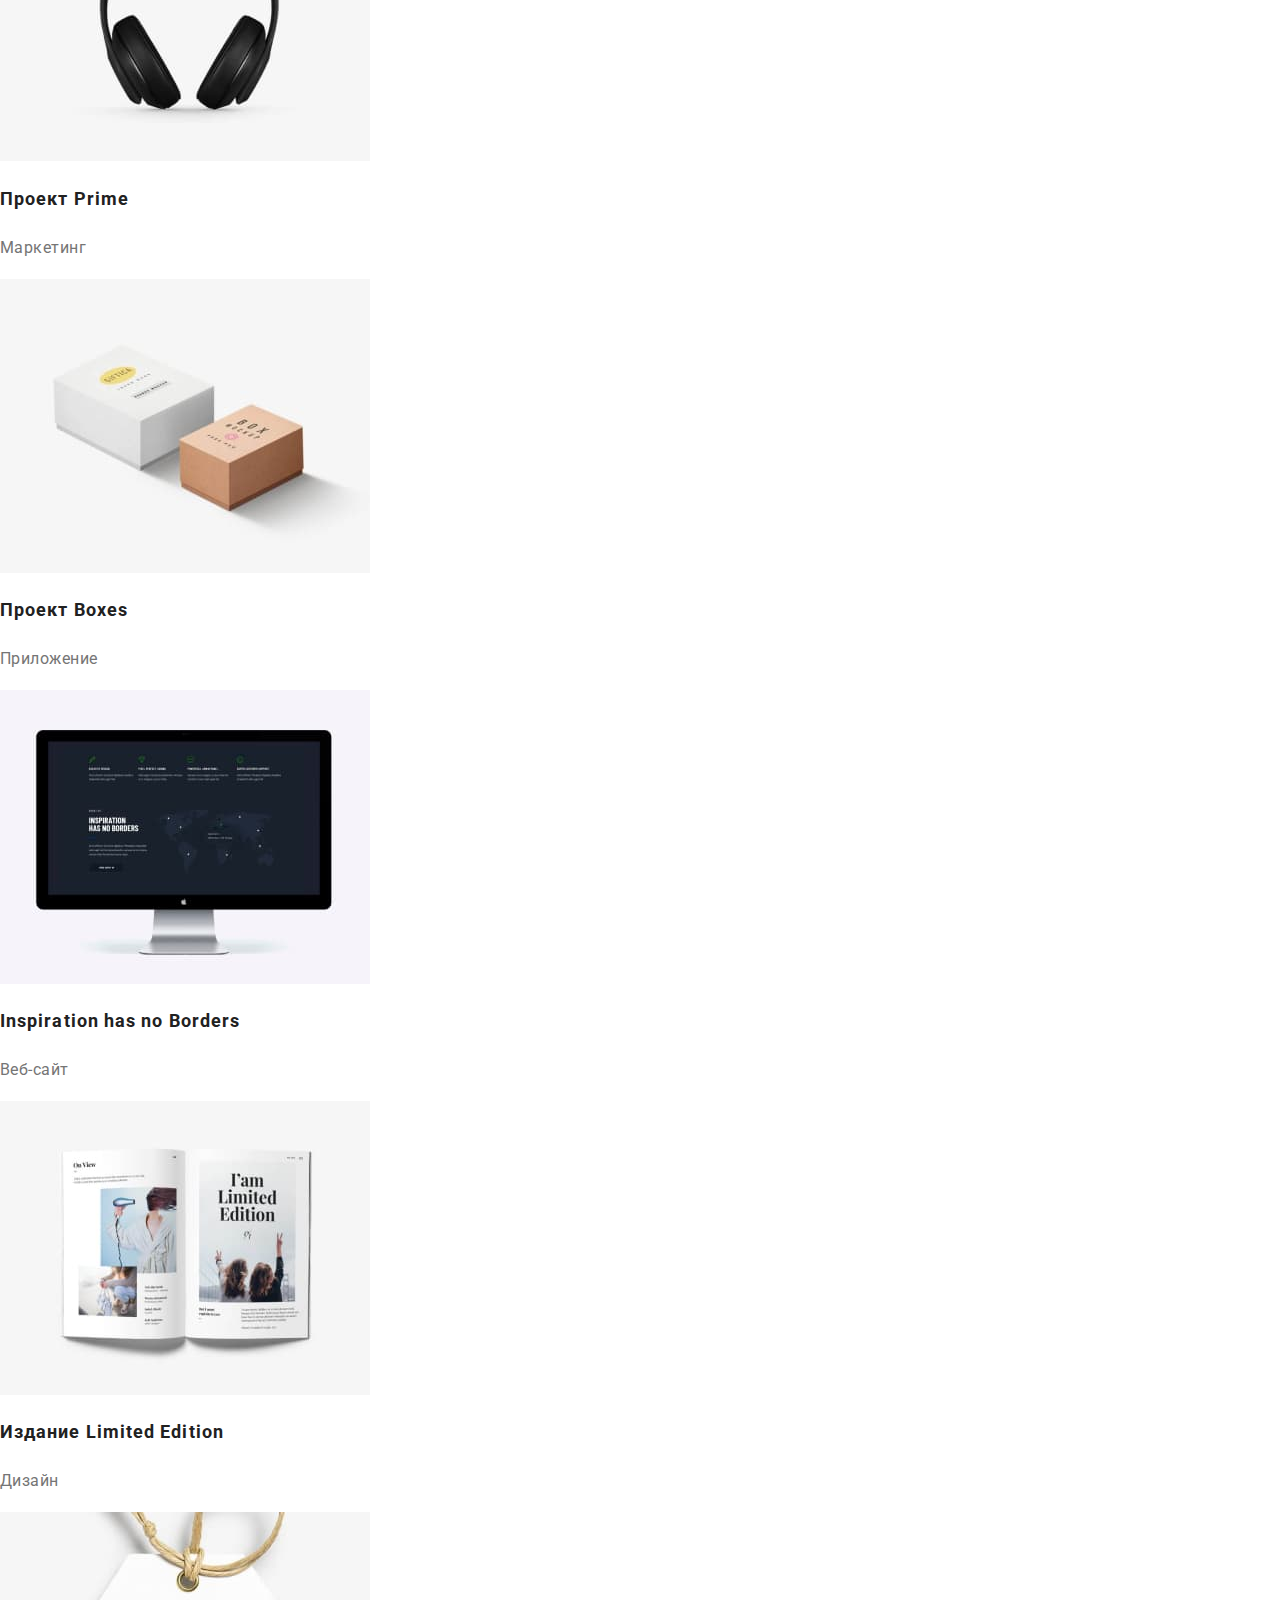
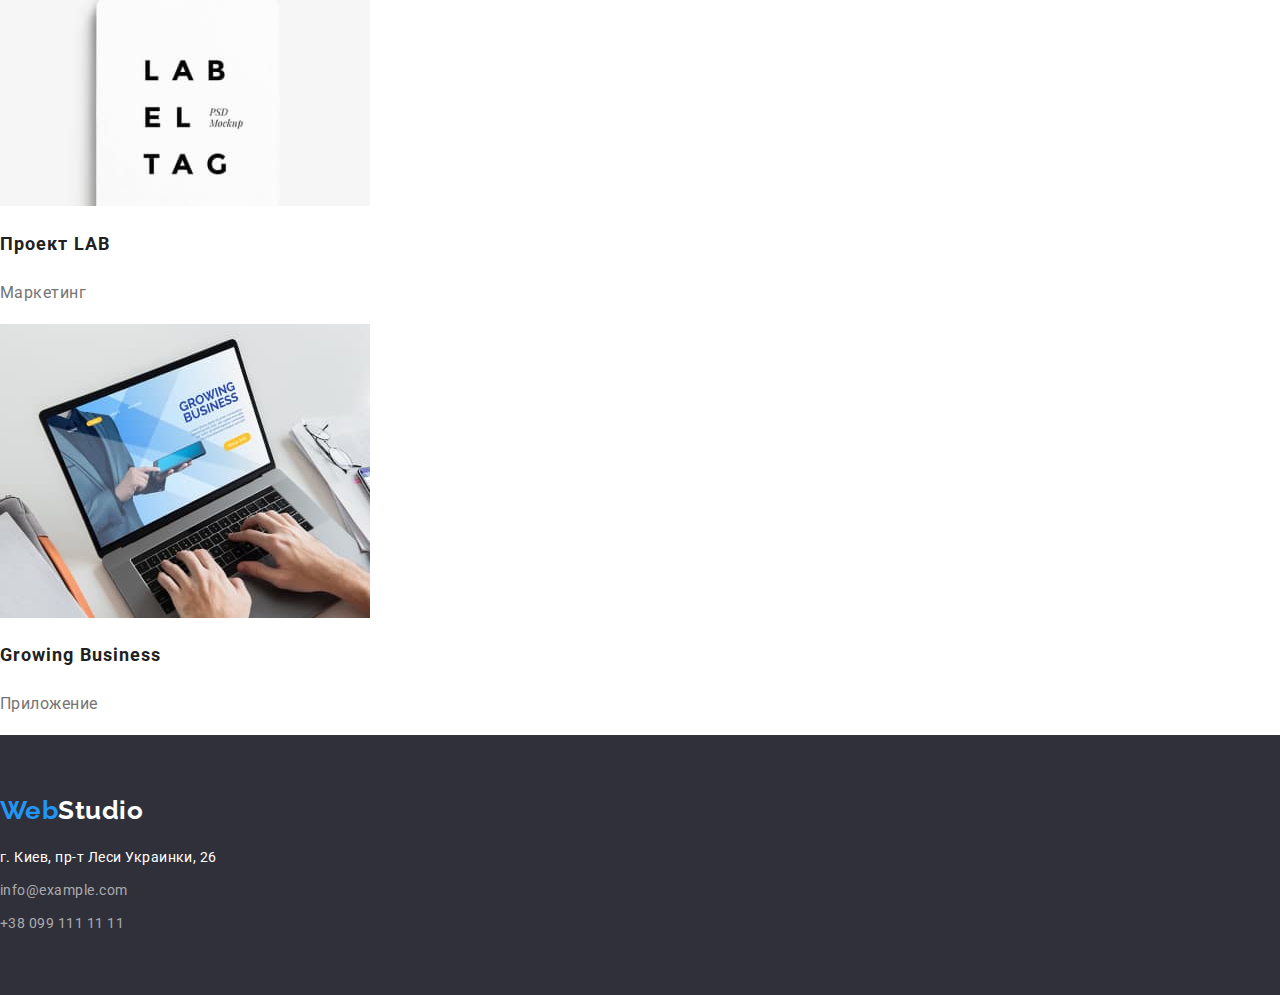
==== commit 4b19b959: "1200рх+margin+padding в index" ====
--- a/portfolio.html
+++ b/portfolio.html
@@ -6,25 +6,28 @@
   <meta http-equiv="X-UA-Compatible" content="IE=edge">
   <meta name="viewport" content="width=device-width, initial-scale=1.0">
   <title>Портфолио</title>
-  <link rel="stylesheet" href="./css/styles.css">
   <link href="https://fonts.googleapis.com/css2?family=Raleway:wght@700&family=Roboto:wght@400;500;700;900&display=swap"
     rel="stylesheet">
+  <link rel="stylesheet" href="https://cdnjs.cloudflare.com/ajax/libs/modern-normalize/1.0.0/modern-normalize.min.css">
+  <link rel="stylesheet" href="./css/styles.css">
 </head>
 
 <body>
   <header>
-    <nav class="site-nav">
-      <a href="./index.html" class="header-logo link"><span class="web">Web</span>Studio</a>
-      <ul class="list nav">
-        <li><a href="./index.html" class="link">Студия</a></li>
-        <li><a href="" class="link current">Портфолио</a></li>
-        <li><a href="" class="link">Контакты</a></li>
+    <div class="container">
+      <nav class="site-nav">
+        <a href="./index.html" class="header-logo link"><span class="web">Web</span>Studio</a>
+        <ul class="list nav">
+          <li><a href="./index.html" class="link">Студия</a></li>
+          <li><a href="" class="link current">Портфолио</a></li>
+          <li><a href="" class="link">Контакты</a></li>
+        </ul>
+      </nav>
+      <ul class="list auth-nav">
+        <li><a href="mailto:info@devstudio.com" class="link">info@devstudio.com</a></li>
+        <li><a href="tel:+380961111111" class="link">+38 096 111 11 11</a></li>
       </ul>
-    </nav>
-    <ul class="list auth-nav">
-      <li><a href="mailto:info@devstudio.com" class="link">info@devstudio.com</a></li>
-      <li><a href="tel:+380961111111" class="link">+38 096 111 11 11</a></li>
-    </ul>
+    </div>
   </header>
 
   <main>
--- a/css/styles.css
+++ b/css/styles.css
@@ -30,10 +30,18 @@
 
 .list {
   list-style: none;
+  margin: 0;
+  padding: 0;
 }
 
 .link {
   text-decoration: none;
+}
+
+.container {
+  margin-left: auto;
+  margin-right: auto;
+  width: 1200px;
 }
 
 /* Header logo */
@@ -80,14 +88,18 @@
   line-height: 1.14;
   letter-spacing: 0.02em;
 }
+
 /* Hero */
 .hero {
   background-color: var(--bgc-hero-footer);
 }
 
 .hero-title {
-  color: var(--white-text-color);
-
+  margin: 0 auto;
+
+  width: 696px;
+  text-align: center;
+  color: var(--white-text-color);
   font-style: normal;
   font-weight: 900;
   font-size: 44px;
@@ -98,6 +110,8 @@
 }
 
 .hero-button {
+  margin: 0 auto;
+
   color: var(--white-text-color);
   background-color: var(--accent-text-color);
   cursor: pointer;
@@ -116,6 +130,9 @@
 /* Quality and Work and Team */
 
 .quality-title {
+  margin-top: 0;
+  margin-bottom: 10px;
+
   color: var(--primary-text-color);
 
   font-style: normal;
@@ -126,11 +143,22 @@
 }
 
 .quality-text {
+  margin-top: 0;
+  margin-bottom: 0;
+
   font-size: 14px;
   line-height: 1.17;
 }
 
+.quality-section {
+  padding-top: 94px;
+  padding-bottom: 94px;
+}
+
 .title {
+  margin-top: 0;
+  margin-bottom: 50px;
+
   color: var(--primary-text-color);
 
   font-style: normal;
@@ -140,7 +168,14 @@
   text-align: center;
 }
 
+.work-section {
+  padding-bottom: 94px;
+}
+
 .team-title {
+  margin-top: 30px;
+  margin-bottom: 10px;
+
   color: var(--primary-text-color);
 
   font-style: normal;
@@ -151,6 +186,9 @@
 }
 
 .team-text {
+  margin-top: 0;
+  margin-bottom: 0px;
+
   font-size: 16px;
   line-height: 1.19;
   text-align: center;
@@ -167,6 +205,9 @@
 }
 
 .address {
+  padding-top: 20px;
+  padding-bottom: 60px;
+
   color: var(--white-text-color);
 
   font-style: normal;
@@ -176,6 +217,10 @@
 }
 
 .footer-logo {
+  display: inline-block;
+  padding-top: 60px;
+  padding-bottom: 0;
+
   color: var(--white-text-color);
 
   font-family: Raleway, sans-serif;
@@ -183,6 +228,12 @@
   font-weight: 700;
   font-size: 26px;
   line-height: 1.2;
+}
+
+.footer-link {
+  display: inline-block;
+  margin-top: 9px;
+  margin-bottom: 0;
 }
 
 .address .footer-link {
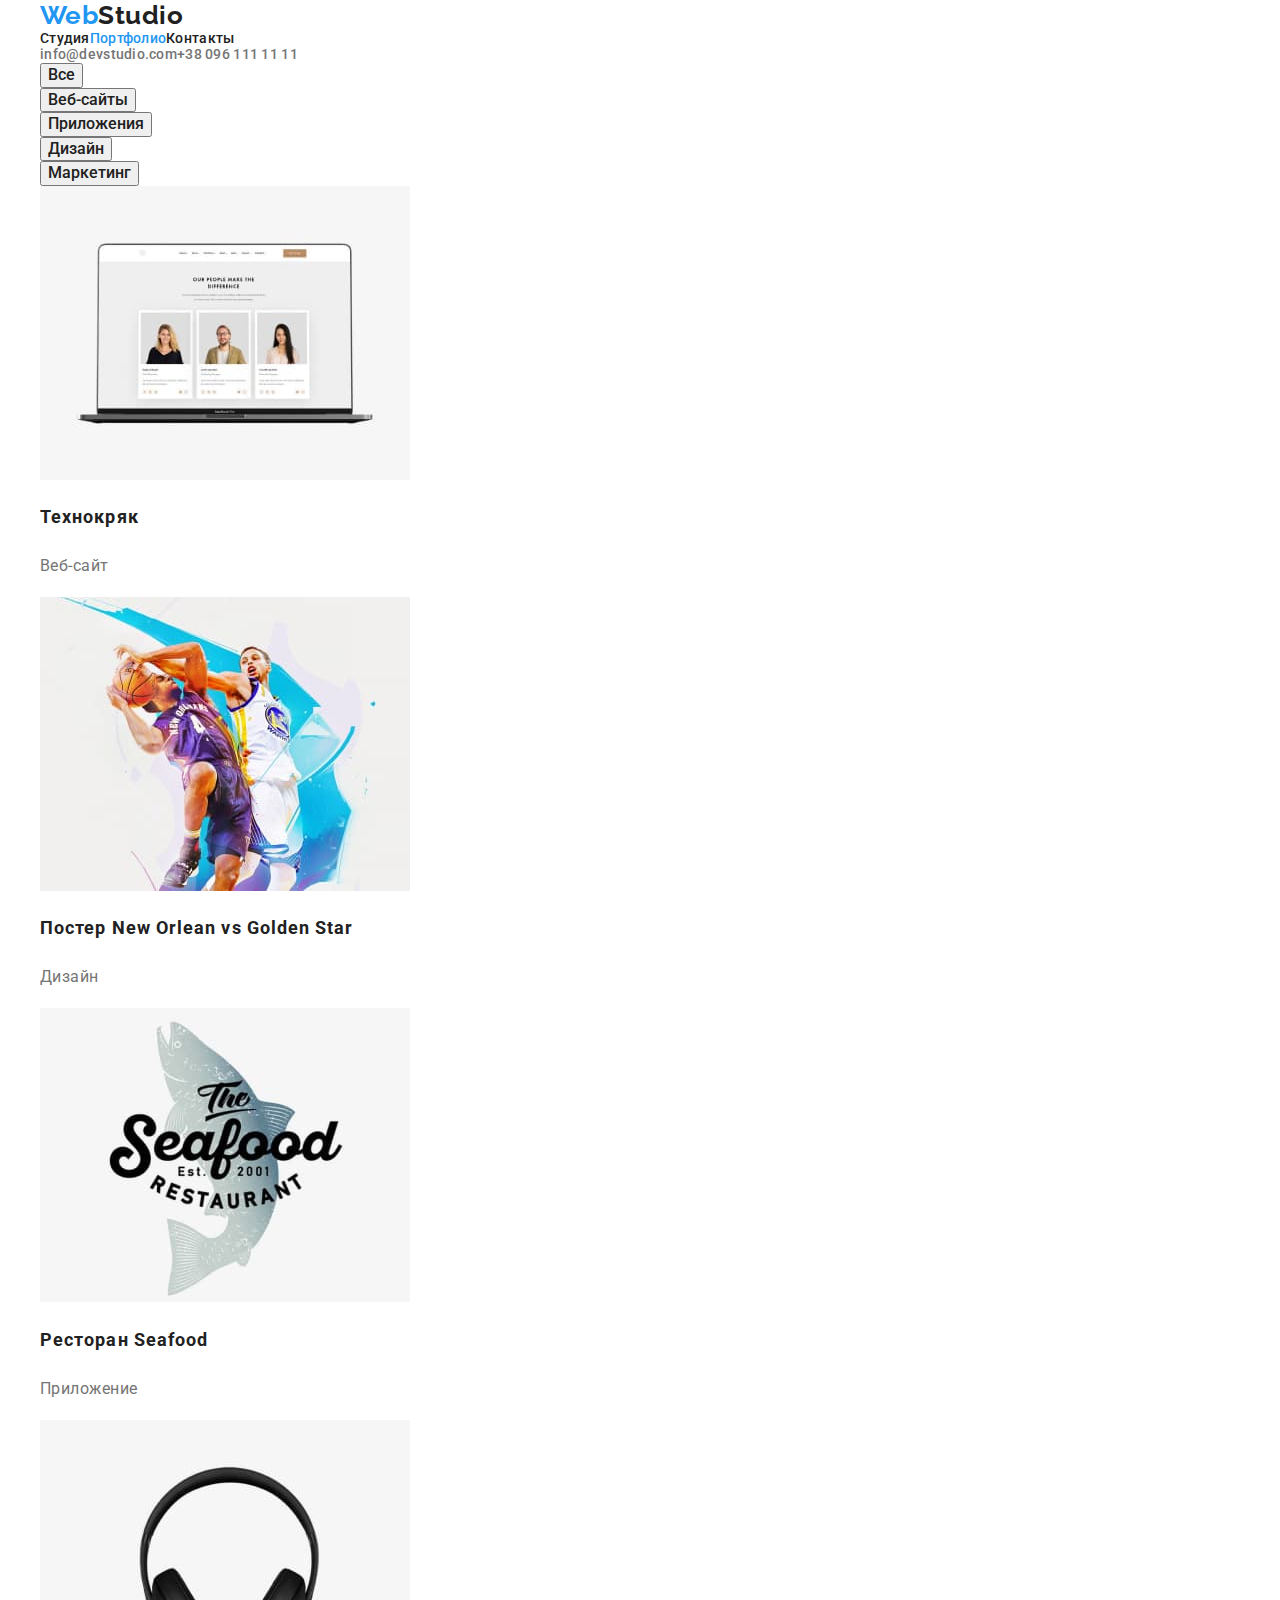
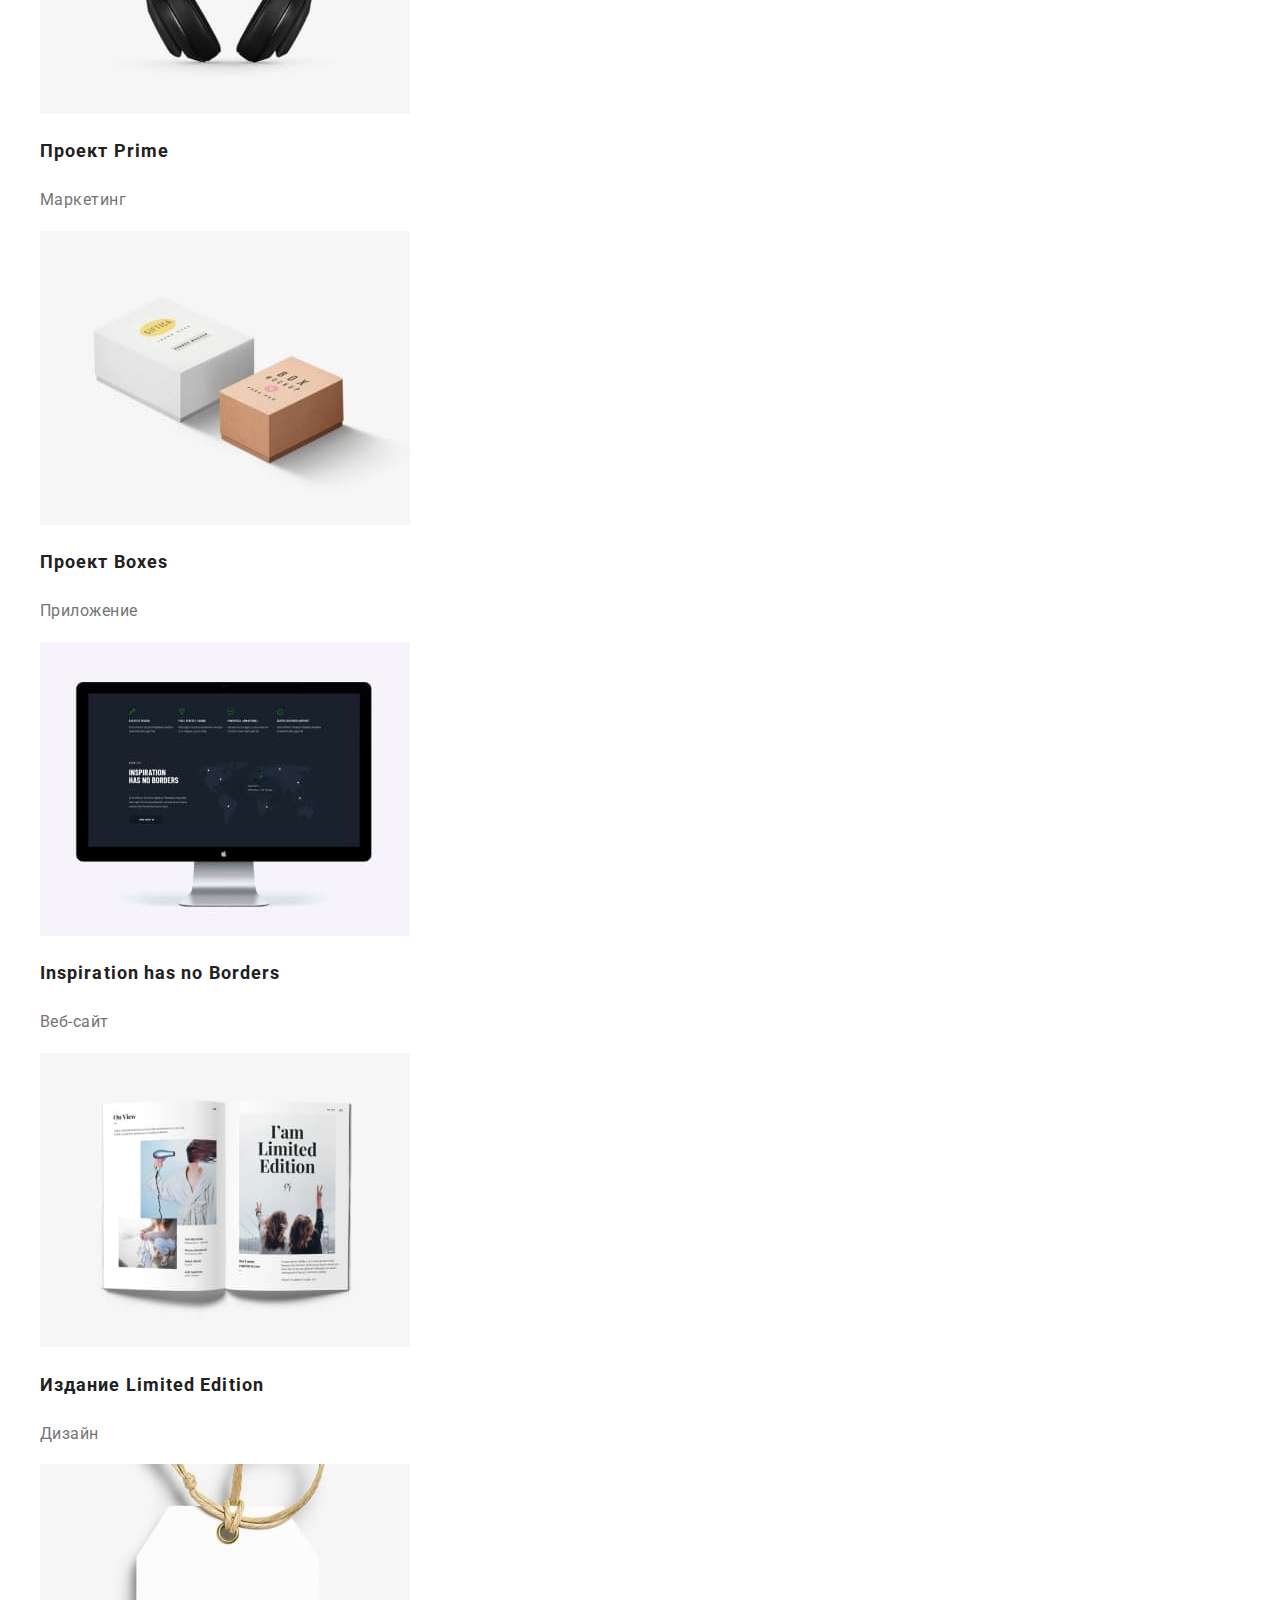
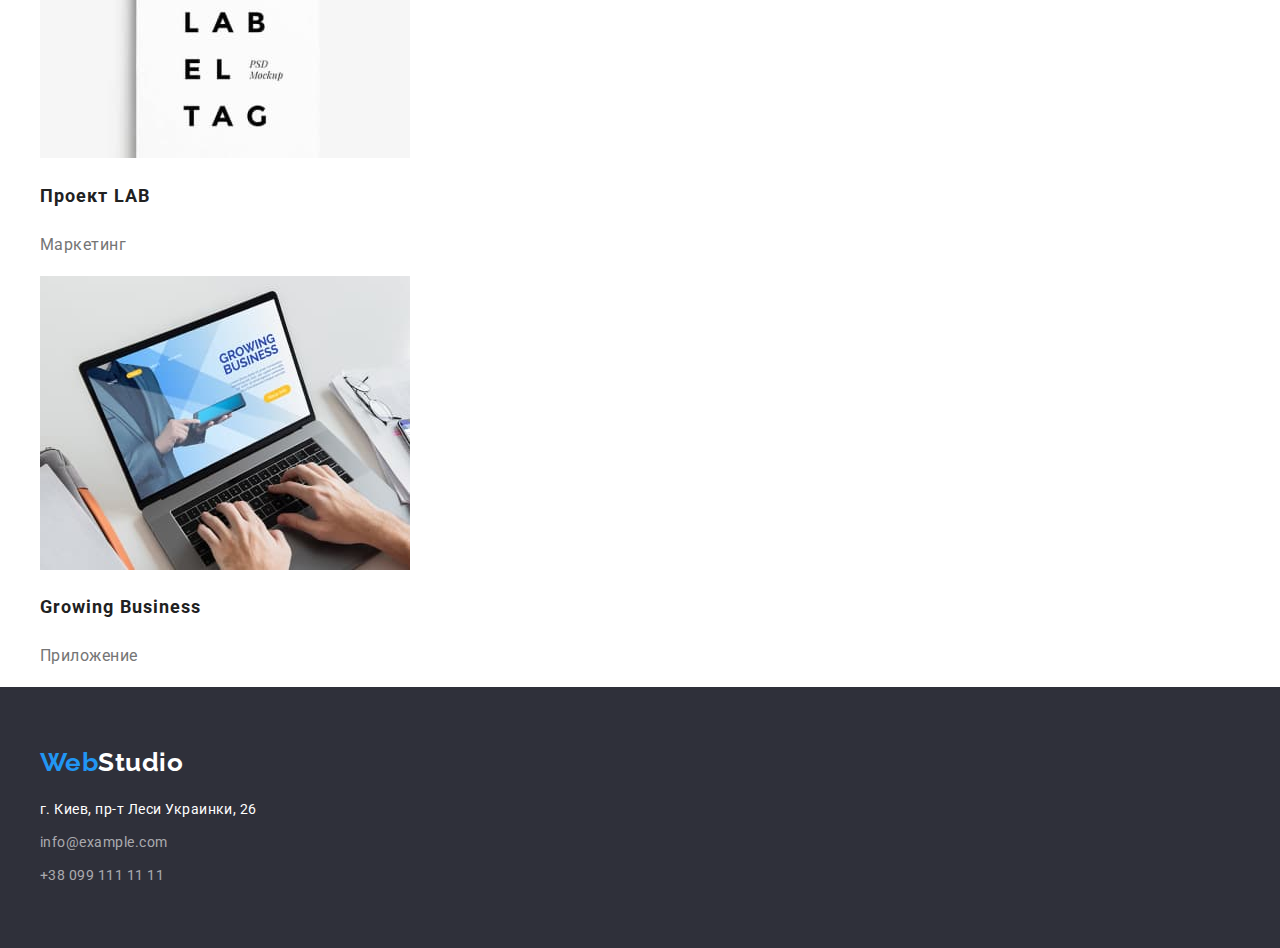
==== commit 59557c83: "+++" ====
--- a/portfolio.html
+++ b/portfolio.html
@@ -31,72 +31,76 @@
   </header>
 
   <main>
-    <h1 class="hidden">Наши проекты</h1>
-    <section class="projects">
-      <ul class="list">
-        <li><button type="button" class="projects-button">Все</button></li>
-        <li><button type="button" class="projects-button">Веб-сайты</button></li>
-        <li><button type="button" class="projects-button">Приложения</button></li>
-        <li><button type="button" class="projects-button">Дизайн</button></li>
-        <li><button type="button" class="projects-button">Маркетинг</button></li>
-      </ul>
-      <ul class="list">
-        <li>
-          <img src="./images/img5.jpg" alt="ноутбук с сайтом выбора резюме" width="370" height="294">
-          <h2 class="projects-title">Технокряк</h2>
-          <p class="projects-text">Веб-сайт</p>
-        </li>
-        <li>
-          <img src="./images/img6.jpg" alt="баскетболисты" width="370" height="294">
-          <h2 class="projects-title">Постер New Orlean vs Golden Star</h2>
-          <p class="projects-text">Дизайн</p>
-        </li>
-        <li>
-          <img src="./images/img7.jpg" alt="логотип ресторана" width="370" height="294">
-          <h2 class="projects-title">Ресторан Seafood</h2>
-          <p class="projects-text">Приложение</p>
-        </li>
-        <li>
-          <img src="./images/img8.jpg" alt="беспроводные наушники" width="370" height="294">
-          <h2 class="projects-title">Проект Prime</h2>
-          <p class="projects-text">Маркетинг</p>
-        </li>
-        <li>
-          <img src="./images/img9.jpg" alt="две коробки" width="370" height="294">
-          <h2 class="projects-title">Проект Boxes</h2>
-          <p class="projects-text">Приложение</p>
-        </li>
-        <li>
-          <img src="./images/img10.jpg" alt="монитор" width="370" height="294">
-          <h2 class="projects-title">Inspiration has no Borders</h2>
-          <p class="projects-text">Веб-сайт</p>
-        </li>
-        <li>
-          <img src="./images/img11.jpg" alt="открытая книга" width="370" height="294">
-          <h2 class="projects-title">Издание Limited Edition</h2>
-          <p class="projects-text">Дизайн</p>
-        </li>
-        <li>
-          <img src="./images/img12.jpg" alt="бирка" width="370" height="294">
-          <h2 class="projects-title">Проект LAB</h2>
-          <p class="projects-text">Маркетинг</p>
-        </li>
-        <li>
-          <img src="./images/img13.jpg" alt="мужчина работает за ноутбуком" width="370" height="294">
-          <h2 class="projects-title">Growing Business</h2>
-          <p class="projects-text">Приложение</p>
-        </li>
-      </ul>
-    </section>
+    <div class="container">
+      <h1 class="hidden">Наши проекты</h1>
+      <section class="projects">
+        <ul class="list">
+          <li><button type="button" class="projects-button">Все</button></li>
+          <li><button type="button" class="projects-button">Веб-сайты</button></li>
+          <li><button type="button" class="projects-button">Приложения</button></li>
+          <li><button type="button" class="projects-button">Дизайн</button></li>
+          <li><button type="button" class="projects-button">Маркетинг</button></li>
+        </ul>
+        <ul class="list">
+          <li>
+            <img src="./images/img5.jpg" alt="ноутбук с сайтом выбора резюме" width="370" height="294">
+            <h2 class="projects-title">Технокряк</h2>
+            <p class="projects-text">Веб-сайт</p>
+          </li>
+          <li>
+            <img src="./images/img6.jpg" alt="баскетболисты" width="370" height="294">
+            <h2 class="projects-title">Постер New Orlean vs Golden Star</h2>
+            <p class="projects-text">Дизайн</p>
+          </li>
+          <li>
+            <img src="./images/img7.jpg" alt="логотип ресторана" width="370" height="294">
+            <h2 class="projects-title">Ресторан Seafood</h2>
+            <p class="projects-text">Приложение</p>
+          </li>
+          <li>
+            <img src="./images/img8.jpg" alt="беспроводные наушники" width="370" height="294">
+            <h2 class="projects-title">Проект Prime</h2>
+            <p class="projects-text">Маркетинг</p>
+          </li>
+          <li>
+            <img src="./images/img9.jpg" alt="две коробки" width="370" height="294">
+            <h2 class="projects-title">Проект Boxes</h2>
+            <p class="projects-text">Приложение</p>
+          </li>
+          <li>
+            <img src="./images/img10.jpg" alt="монитор" width="370" height="294">
+            <h2 class="projects-title">Inspiration has no Borders</h2>
+            <p class="projects-text">Веб-сайт</p>
+          </li>
+          <li>
+            <img src="./images/img11.jpg" alt="открытая книга" width="370" height="294">
+            <h2 class="projects-title">Издание Limited Edition</h2>
+            <p class="projects-text">Дизайн</p>
+          </li>
+          <li>
+            <img src="./images/img12.jpg" alt="бирка" width="370" height="294">
+            <h2 class="projects-title">Проект LAB</h2>
+            <p class="projects-text">Маркетинг</p>
+          </li>
+          <li>
+            <img src="./images/img13.jpg" alt="мужчина работает за ноутбуком" width="370" height="294">
+            <h2 class="projects-title">Growing Business</h2>
+            <p class="projects-text">Приложение</p>
+          </li>
+        </ul>
+      </section>
+    </div>
   </main>
 
   <footer class="footer">
-    <a href="" class="footer-logo link"><span class="web">Web</span>Studio</a>
-    <address class="address">
-      г. Киев, пр-т Леси Украинки, 26 <br />
-      <a href="mailto:info@example.com" class="footer-link link">info@example.com</a><br />
-      <a href="tel:+380991111111" class="footer-link link">+38 099 111 11 11</a>
-    </address>
+    <div class="container">
+      <a href="" class="footer-logo link"><span class="web">Web</span>Studio</a>
+      <address class="address">
+        г. Киев, пр-т Леси Украинки, 26 <br />
+        <a href="mailto:info@example.com" class="footer-link link">info@example.com</a><br />
+        <a href="tel:+380991111111" class="footer-link link">+38 099 111 11 11</a>
+      </address>
+    </div>
   </footer>
 </body>
 
--- a/css/styles.css
+++ b/css/styles.css
@@ -60,6 +60,10 @@
   color: var(--accent-text-color);
 }
 
+.page-header .item {
+  display: flex;
+}
+
 /* Site-nav */
 .site-nav .link {
   color: var(--primary-text-color);
@@ -76,6 +80,14 @@
   color: var(--accent-text-color);
 }
 
+.nav {
+  display: flex;
+}
+
+.auth-nav {
+  display: flex;
+}
+
 .auth-nav .link {
   color: inherit;
 }
@@ -94,8 +106,13 @@
   background-color: var(--bgc-hero-footer);
 }
 
+.page-hero {
+  padding-top: 200px;
+  padding-bottom: 200px;
+}
+
 .hero-title {
-  margin: 0 auto;
+  margin: 0 auto 30px auto;
 
   width: 696px;
   text-align: center;
@@ -111,6 +128,9 @@
 
 .hero-button {
   margin: 0 auto;
+  padding: 10px 32px;
+  border-radius: 4px;
+  border: 0;
 
   color: var(--white-text-color);
   background-color: var(--accent-text-color);
@@ -168,7 +188,8 @@
   text-align: center;
 }
 
-.work-section {
+.work-section,
+.team-section {
   padding-bottom: 94px;
 }
 
